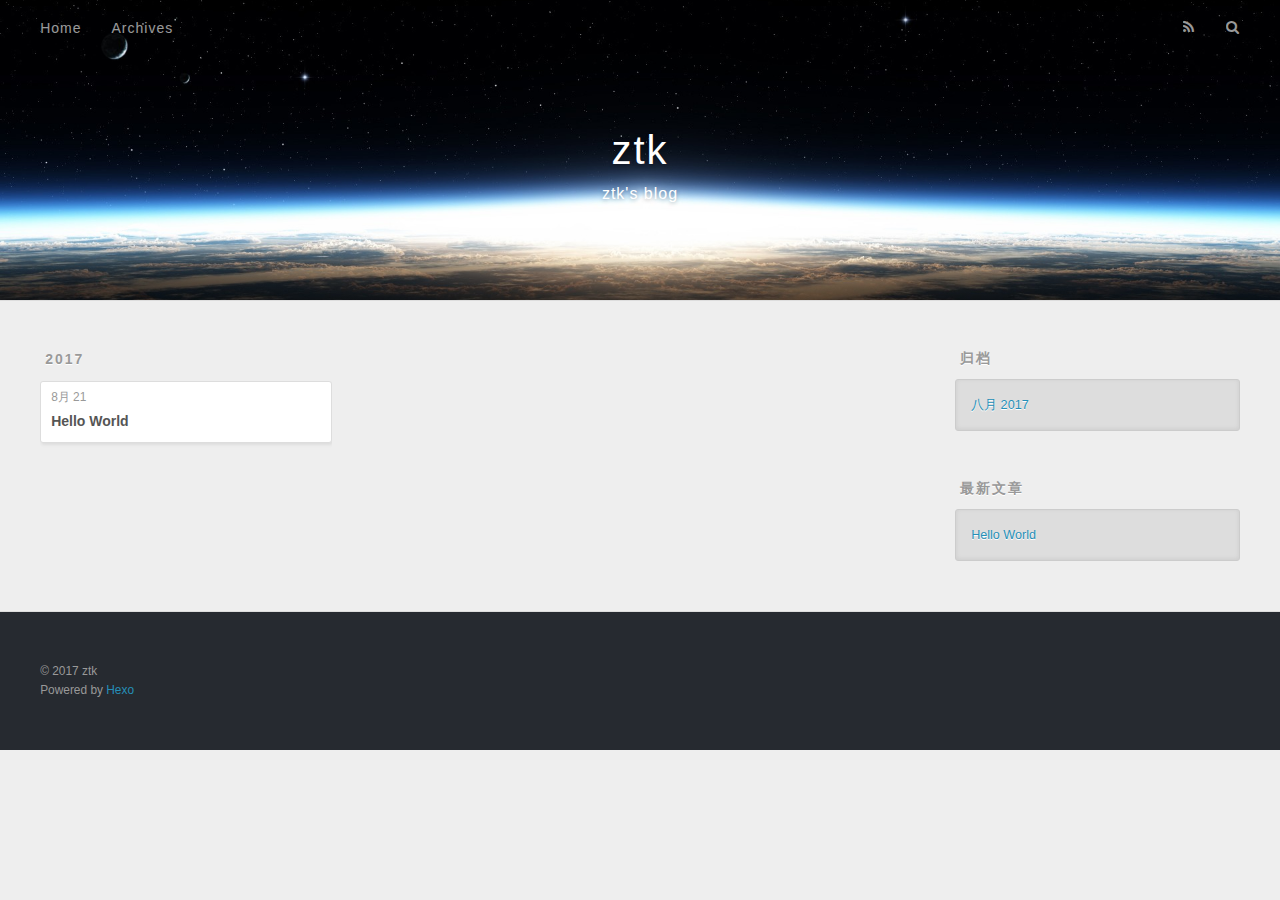
==== archives/index.html @ bea4af71 "Site updated: 2017-08-21 22:44:37" ====
<!DOCTYPE html>
<html>
<head>
  <meta charset="utf-8">
  
  <title>归档 | ztk</title>
  <meta name="viewport" content="width=device-width, initial-scale=1, maximum-scale=1">
  <meta name="description" content="I&apos;m a stupid">
<meta property="og:type" content="website">
<meta property="og:title" content="ztk">
<meta property="og:url" content="http://onlysyz.github.io/archives/index.html">
<meta property="og:site_name" content="ztk">
<meta property="og:description" content="I&apos;m a stupid">
<meta property="og:locale" content="zh-CN">
<meta name="twitter:card" content="summary">
<meta name="twitter:title" content="ztk">
<meta name="twitter:description" content="I&apos;m a stupid">
  
    <link rel="alternate" href="/atom.xml" title="ztk" type="application/atom+xml">
  
  
    <link rel="icon" href="/favicon.png">
  
  
    <link href="//fonts.googleapis.com/css?family=Source+Code+Pro" rel="stylesheet" type="text/css">
  
  <link rel="stylesheet" href="/css/style.css">
  

</head>

<body>
  <div id="container">
    <div id="wrap">
      <header id="header">
  <div id="banner"></div>
  <div id="header-outer" class="outer">
    <div id="header-title" class="inner">
      <h1 id="logo-wrap">
        <a href="/" id="logo">ztk</a>
      </h1>
      
        <h2 id="subtitle-wrap">
          <a href="/" id="subtitle">ztk&#39;s blog</a>
        </h2>
      
    </div>
    <div id="header-inner" class="inner">
      <nav id="main-nav">
        <a id="main-nav-toggle" class="nav-icon"></a>
        
          <a class="main-nav-link" href="/">Home</a>
        
          <a class="main-nav-link" href="/archives">Archives</a>
        
      </nav>
      <nav id="sub-nav">
        
          <a id="nav-rss-link" class="nav-icon" href="/atom.xml" title="RSS Feed"></a>
        
        <a id="nav-search-btn" class="nav-icon" title="搜索"></a>
      </nav>
      <div id="search-form-wrap">
        <form action="//google.com/search" method="get" accept-charset="UTF-8" class="search-form"><input type="search" name="q" class="search-form-input" placeholder="Search"><button type="submit" class="search-form-submit">&#xF002;</button><input type="hidden" name="sitesearch" value="http://onlysyz.github.io"></form>
      </div>
    </div>
  </div>
</header>
      <div class="outer">
        <section id="main">
  
  
    
    
      
      
      <section class="archives-wrap">
        <div class="archive-year-wrap">
          <a href="/archives/2017" class="archive-year">2017</a>
        </div>
        <div class="archives">
    
    <article class="archive-article archive-type-post">
  <div class="archive-article-inner">
    <header class="archive-article-header">
      <a href="/2017/08/21/hello-world/" class="archive-article-date">
  <time datetime="2017-08-20T16:46:57.000Z" itemprop="datePublished">8月 21</time>
</a>
      
  
    <h1 itemprop="name">
      <a class="archive-article-title" href="/2017/08/21/hello-world/">Hello World</a>
    </h1>
  

    </header>
  </div>
</article>
  
  
    </div></section>
  

</section>
        
          <aside id="sidebar">
  
    

  
    

  
    
  
    
  <div class="widget-wrap">
    <h3 class="widget-title">归档</h3>
    <div class="widget">
      <ul class="archive-list"><li class="archive-list-item"><a class="archive-list-link" href="/archives/2017/08/">八月 2017</a></li></ul>
    </div>
  </div>


  
    
  <div class="widget-wrap">
    <h3 class="widget-title">最新文章</h3>
    <div class="widget">
      <ul>
        
          <li>
            <a href="/2017/08/21/hello-world/">Hello World</a>
          </li>
        
      </ul>
    </div>
  </div>

  
</aside>
        
      </div>
      <footer id="footer">
  
  <div class="outer">
    <div id="footer-info" class="inner">
      &copy; 2017 ztk<br>
      Powered by <a href="http://hexo.io/" target="_blank">Hexo</a>
    </div>
  </div>
</footer>
    </div>
    <nav id="mobile-nav">
  
    <a href="/" class="mobile-nav-link">Home</a>
  
    <a href="/archives" class="mobile-nav-link">Archives</a>
  
</nav>
    

<script src="//ajax.googleapis.com/ajax/libs/jquery/2.0.3/jquery.min.js"></script>


  <link rel="stylesheet" href="/fancybox/jquery.fancybox.css">
  <script src="/fancybox/jquery.fancybox.pack.js"></script>


<script src="/js/script.js"></script>

  </div>
</body>
</html>
---- css/style.css ----
body {
  width: 100%;
}
body:before,
body:after {
  content: "";
  display: table;
}
body:after {
  clear: both;
}
html,
body,
div,
span,
applet,
object,
iframe,
h1,
h2,
h3,
h4,
h5,
h6,
p,
blockquote,
pre,
a,
abbr,
acronym,
address,
big,
cite,
code,
del,
dfn,
em,
img,
ins,
kbd,
q,
s,
samp,
small,
strike,
strong,
sub,
sup,
tt,
var,
dl,
dt,
dd,
ol,
ul,
li,
fieldset,
form,
label,
legend,
table,
caption,
tbody,
tfoot,
thead,
tr,
th,
td {
  margin: 0;
  padding: 0;
  border: 0;
  outline: 0;
  font-weight: inherit;
  font-style: inherit;
  font-family: inherit;
  font-size: 100%;
  vertical-align: baseline;
}
body {
  line-height: 1;
  color: #000;
  background: #fff;
}
ol,
ul {
  list-style: none;
}
table {
  border-collapse: separate;
  border-spacing: 0;
  vertical-align: middle;
}
caption,
th,
td {
  text-align: left;
  font-weight: normal;
  vertical-align: middle;
}
a img {
  border: none;
}
input,
button {
  margin: 0;
  padding: 0;
}
input::-moz-focus-inner,
button::-moz-focus-inner {
  border: 0;
  padding: 0;
}
@font-face {
  font-family: FontAwesome;
  font-style: normal;
  font-weight: normal;
  src: url("fonts/fontawesome-webfont.eot?v=#4.0.3");
  src: url("fonts/fontawesome-webfont.eot?#iefix&v=#4.0.3") format("embedded-opentype"), url("fonts/fontawesome-webfont.woff?v=#4.0.3") format("woff"), url("fonts/fontawesome-webfont.ttf?v=#4.0.3") format("truetype"), url("fonts/fontawesome-webfont.svg#fontawesomeregular?v=#4.0.3") format("svg");
}
html,
body,
#container {
  height: 100%;
}
body {
  background: #eee;
  font: 14px "Helvetica Neue", Helvetica, Arial, sans-serif;
  -webkit-text-size-adjust: 100%;
}
.outer {
  max-width: 1220px;
  margin: 0 auto;
  padding: 0 20px;
}
.outer:before,
.outer:after {
  content: "";
  display: table;
}
.outer:after {
  clear: both;
}
.inner {
  display: inline;
  float: left;
  width: 98.33333333333333%;
  margin: 0 0.833333333333333%;
}
.left,
.alignleft {
  float: left;
}
.right,
.alignright {
  float: right;
}
.clear {
  clear: both;
}
#container {
  position: relative;
}
.mobile-nav-on {
  overflow: hidden;
}
#wrap {
  height: 100%;
  width: 100%;
  position: absolute;
  top: 0;
  left: 0;
  -webkit-transition: 0.2s ease-out;
  -moz-transition: 0.2s ease-out;
  -ms-transition: 0.2s ease-out;
  transition: 0.2s ease-out;
  z-index: 1;
  background: #eee;
}
.mobile-nav-on #wrap {
  left: 280px;
}
@media screen and (min-width: 768px) {
  #main {
    display: inline;
    float: left;
    width: 73.33333333333333%;
    margin: 0 0.833333333333333%;
  }
}
.article-date,
.article-category-link,
.archive-year,
.widget-title {
  text-decoration: none;
  text-transform: uppercase;
  letter-spacing: 2px;
  color: #999;
  margin-bottom: 1em;
  margin-left: 5px;
  line-height: 1em;
  text-shadow: 0 1px #fff;
  font-weight: bold;
}
.article-inner,
.archive-article-inner {
  background: #fff;
  -webkit-box-shadow: 1px 2px 3px #ddd;
  box-shadow: 1px 2px 3px #ddd;
  border: 1px solid #ddd;
  border-radius: 3px;
}
.article-entry h1,
.widget h1 {
  font-size: 2em;
}
.article-entry h2,
.widget h2 {
  font-size: 1.5em;
}
.article-entry h3,
.widget h3 {
  font-size: 1.3em;
}
.article-entry h4,
.widget h4 {
  font-size: 1.2em;
}
.article-entry h5,
.widget h5 {
  font-size: 1em;
}
.article-entry h6,
.widget h6 {
  font-size: 1em;
  color: #999;
}
.article-entry hr,
.widget hr {
  border: 1px dashed #ddd;
}
.article-entry strong,
.widget strong {
  font-weight: bold;
}
.article-entry em,
.widget em,
.article-entry cite,
.widget cite {
  font-style: italic;
}
.article-entry sup,
.widget sup,
.article-entry sub,
.widget sub {
  font-size: 0.75em;
  line-height: 0;
  position: relative;
  vertical-align: baseline;
}
.article-entry sup,
.widget sup {
  top: -0.5em;
}
.article-entry sub,
.widget sub {
  bottom: -0.2em;
}
.article-entry small,
.widget small {
  font-size: 0.85em;
}
.article-entry acronym,
.widget acronym,
.article-entry abbr,
.widget abbr {
  border-bottom: 1px dotted;
}
.article-entry ul,
.widget ul,
.article-entry ol,
.widget ol,
.article-entry dl,
.widget dl {
  margin: 0 20px;
  line-height: 1.6em;
}
.article-entry ul ul,
.widget ul ul,
.article-entry ol ul,
.widget ol ul,
.article-entry ul ol,
.widget ul ol,
.article-entry ol ol,
.widget ol ol {
  margin-top: 0;
  margin-bottom: 0;
}
.article-entry ul,
.widget ul {
  list-style: disc;
}
.article-entry ol,
.widget ol {
  list-style: decimal;
}
.article-entry dt,
.widget dt {
  font-weight: bold;
}
#header {
  height: 300px;
  position: relative;
  border-bottom: 1px solid #ddd;
}
#header:before,
#header:after {
  content: "";
  position: absolute;
  left: 0;
  right: 0;
  height: 40px;
}
#header:before {
  top: 0;
  background: -webkit-linear-gradient(rgba(0,0,0,0.2), transparent);
  background: -moz-linear-gradient(rgba(0,0,0,0.2), transparent);
  background: -ms-linear-gradient(rgba(0,0,0,0.2), transparent);
  background: linear-gradient(rgba(0,0,0,0.2), transparent);
}
#header:after {
  bottom: 0;
  background: -webkit-linear-gradient(transparent, rgba(0,0,0,0.2));
  background: -moz-linear-gradient(transparent, rgba(0,0,0,0.2));
  background: -ms-linear-gradient(transparent, rgba(0,0,0,0.2));
  background: linear-gradient(transparent, rgba(0,0,0,0.2));
}
#header-outer {
  height: 100%;
  position: relative;
}
#header-inner {
  position: relative;
  overflow: hidden;
}
#banner {
  position: absolute;
  top: 0;
  left: 0;
  width: 100%;
  height: 100%;
  background: url("images/banner.jpg") center #000;
  -webkit-background-size: cover;
  -moz-background-size: cover;
  background-size: cover;
  z-index: -1;
}
#header-title {
  text-align: center;
  height: 40px;
  position: absolute;
  top: 50%;
  left: 0;
  margin-top: -20px;
}
#logo,
#subtitle {
  text-decoration: none;
  color: #fff;
  font-weight: 300;
  text-shadow: 0 1px 4px rgba(0,0,0,0.3);
}
#logo {
  font-size: 40px;
  line-height: 40px;
  letter-spacing: 2px;
}
#subtitle {
  font-size: 16px;
  line-height: 16px;
  letter-spacing: 1px;
}
#subtitle-wrap {
  margin-top: 16px;
}
#main-nav {
  float: left;
  margin-left: -15px;
}
.nav-icon,
.main-nav-link {
  float: left;
  color: #fff;
  opacity: 0.6;
  text-decoration: none;
  text-shadow: 0 1px rgba(0,0,0,0.2);
  -webkit-transition: opacity 0.2s;
  -moz-transition: opacity 0.2s;
  -ms-transition: opacity 0.2s;
  transition: opacity 0.2s;
  display: block;
  padding: 20px 15px;
}
.nav-icon:hover,
.main-nav-link:hover {
  opacity: 1;
}
.nav-icon {
  font-family: FontAwesome;
  text-align: center;
  font-size: 14px;
  width: 14px;
  height: 14px;
  padding: 20px 15px;
  position: relative;
  cursor: pointer;
}
.main-nav-link {
  font-weight: 300;
  letter-spacing: 1px;
}
@media screen and (max-width: 479px) {
  .main-nav-link {
    display: none;
  }
}
#main-nav-toggle {
  display: none;
}
#main-nav-toggle:before {
  content: "\f0c9";
}
@media screen and (max-width: 479px) {
  #main-nav-toggle {
    display: block;
  }
}
#sub-nav {
  float: right;
  margin-right: -15px;
}
#nav-rss-link:before {
  content: "\f09e";
}
#nav-search-btn:before {
  content: "\f002";
}
#search-form-wrap {
  position: absolute;
  top: 15px;
  width: 150px;
  height: 30px;
  right: -150px;
  opacity: 0;
  -webkit-transition: 0.2s ease-out;
  -moz-transition: 0.2s ease-out;
  -ms-transition: 0.2s ease-out;
  transition: 0.2s ease-out;
}
#search-form-wrap.on {
  opacity: 1;
  right: 0;
}
@media screen and (max-width: 479px) {
  #search-form-wrap {
    width: 100%;
    right: -100%;
  }
}
.search-form {
  position: absolute;
  top: 0;
  left: 0;
  right: 0;
  background: #fff;
  padding: 5px 15px;
  border-radius: 15px;
  -webkit-box-shadow: 0 0 10px rgba(0,0,0,0.3);
  box-shadow: 0 0 10px rgba(0,0,0,0.3);
}
.search-form-input {
  border: none;
  background: none;
  color: #555;
  width: 100%;
  font: 13px "Helvetica Neue", Helvetica, Arial, sans-serif;
  outline: none;
}
.search-form-input::-webkit-search-results-decoration,
.search-form-input::-webkit-search-cancel-button {
  -webkit-appearance: none;
}
.search-form-submit {
  position: absolute;
  top: 50%;
  right: 10px;
  margin-top: -7px;
  font: 13px FontAwesome;
  border: none;
  background: none;
  color: #bbb;
  cursor: pointer;
}
.search-form-submit:hover,
.search-form-submit:focus {
  color: #777;
}
.article {
  margin: 50px 0;
}
.article-inner {
  overflow: hidden;
}
.article-meta:before,
.article-meta:after {
  content: "";
  display: table;
}
.article-meta:after {
  clear: both;
}
.article-date {
  float: left;
}
.article-category {
  float: left;
  line-height: 1em;
  color: #ccc;
  text-shadow: 0 1px #fff;
  margin-left: 8px;
}
.article-category:before {
  content: "\2022";
}
.article-category-link {
  margin: 0 12px 1em;
}
.article-header {
  padding: 20px 20px 0;
}
.article-title {
  text-decoration: none;
  font-size: 2em;
  font-weight: bold;
  color: #555;
  line-height: 1.1em;
  -webkit-transition: color 0.2s;
  -moz-transition: color 0.2s;
  -ms-transition: color 0.2s;
  transition: color 0.2s;
}
a.article-title:hover {
  color: #258fb8;
}
.article-entry {
  color: #555;
  padding: 0 20px;
}
.article-entry:before,
.article-entry:after {
  content: "";
  display: table;
}
.article-entry:after {
  clear: both;
}
.article-entry p,
.article-entry table {
  line-height: 1.6em;
  margin: 1.6em 0;
}
.article-entry h1,
.article-entry h2,
.article-entry h3,
.article-entry h4,
.article-entry h5,
.article-entry h6 {
  font-weight: bold;
}
.article-entry h1,
.article-entry h2,
.article-entry h3,
.article-entry h4,
.article-entry h5,
.article-entry h6 {
  line-height: 1.1em;
  margin: 1.1em 0;
}
.article-entry a {
  color: #258fb8;
  text-decoration: none;
}
.article-entry a:hover {
  text-decoration: underline;
}
.article-entry ul,
.article-entry ol,
.article-entry dl {
  margin-top: 1.6em;
  margin-bottom: 1.6em;
}
.article-entry img,
.article-entry video {
  max-width: 100%;
  height: auto;
  display: block;
  margin: auto;
}
.article-entry iframe {
  border: none;
}
.article-entry table {
  width: 100%;
  border-collapse: collapse;
  border-spacing: 0;
}
.article-entry th {
  font-weight: bold;
  border-bottom: 3px solid #ddd;
  padding-bottom: 0.5em;
}
.article-entry td {
  border-bottom: 1px solid #ddd;
  padding: 10px 0;
}
.article-entry blockquote {
  font-family: Georgia, "Times New Roman", serif;
  font-size: 1.4em;
  margin: 1.6em 20px;
  text-align: center;
}
.article-entry blockquote footer {
  font-size: 14px;
  margin: 1.6em 0;
  font-family: "Helvetica Neue", Helvetica, Arial, sans-serif;
}
.article-entry blockquote footer cite:before {
  content: "—";
  padding: 0 0.5em;
}
.article-entry .pullquote {
  text-align: left;
  width: 45%;
  margin: 0;
}
.article-entry .pullquote.left {
  margin-left: 0.5em;
  margin-right: 1em;
}
.article-entry .pullquote.right {
  margin-right: 0.5em;
  margin-left: 1em;
}
.article-entry .caption {
  color: #999;
  display: block;
  font-size: 0.9em;
  margin-top: 0.5em;
  position: relative;
  text-align: center;
}
.article-entry .video-container {
  position: relative;
  padding-top: 56.25%;
  height: 0;
  overflow: hidden;
}
.article-entry .video-container iframe,
.article-entry .video-container object,
.article-entry .video-container embed {
  position: absolute;
  top: 0;
  left: 0;
  width: 100%;
  height: 100%;
  margin-top: 0;
}
.article-more-link a {
  display: inline-block;
  line-height: 1em;
  padding: 6px 15px;
  border-radius: 15px;
  background: #eee;
  color: #999;
  text-shadow: 0 1px #fff;
  text-decoration: none;
}
.article-more-link a:hover {
  background: #258fb8;
  color: #fff;
  text-decoration: none;
  text-shadow: 0 1px #1e7293;
}
.article-footer {
  font-size: 0.85em;
  line-height: 1.6em;
  border-top: 1px solid #ddd;
  padding-top: 1.6em;
  margin: 0 20px 20px;
}
.article-footer:before,
.article-footer:after {
  content: "";
  display: table;
}
.article-footer:after {
  clear: both;
}
.article-footer a {
  color: #999;
  text-decoration: none;
}
.article-footer a:hover {
  color: #555;
}
.article-tag-list-item {
  float: left;
  margin-right: 10px;
}
.article-tag-list-link:before {
  content: "#";
}
.article-comment-link {
  float: right;
}
.article-comment-link:before {
  content: "\f075";
  font-family: FontAwesome;
  padding-right: 8px;
}
.article-share-link {
  cursor: pointer;
  float: right;
  margin-left: 20px;
}
.article-share-link:before {
  content: "\f064";
  font-family: FontAwesome;
  padding-right: 6px;
}
#article-nav {
  position: relative;
}
#article-nav:before,
#article-nav:after {
  content: "";
  display: table;
}
#article-nav:after {
  clear: both;
}
@media screen and (min-width: 768px) {
  #article-nav {
    margin: 50px 0;
  }
  #article-nav:before {
    width: 8px;
    height: 8px;
    position: absolute;
    top: 50%;
    left: 50%;
    margin-top: -4px;
    margin-left: -4px;
    content: "";
    border-radius: 50%;
    background: #ddd;
    -webkit-box-shadow: 0 1px 2px #fff;
    box-shadow: 0 1px 2px #fff;
  }
}
.article-nav-link-wrap {
  text-decoration: none;
  text-shadow: 0 1px #fff;
  color: #999;
  -webkit-box-sizing: border-box;
  -moz-box-sizing: border-box;
  box-sizing: border-box;
  margin-top: 50px;
  text-align: center;
  display: block;
}
.article-nav-link-wrap:hover {
  color: #555;
}
@media screen and (min-width: 768px) {
  .article-nav-link-wrap {
    width: 50%;
    margin-top: 0;
  }
}
@media screen and (min-width: 768px) {
  #article-nav-newer {
    float: left;
    text-align: right;
    padding-right: 20px;
  }
}
@media screen and (min-width: 768px) {
  #article-nav-older {
    float: right;
    text-align: left;
    padding-left: 20px;
  }
}
.article-nav-caption {
  text-transform: uppercase;
  letter-spacing: 2px;
  color: #ddd;
  line-height: 1em;
  font-weight: bold;
}
#article-nav-newer .article-nav-caption {
  margin-right: -2px;
}
.article-nav-title {
  font-size: 0.85em;
  line-height: 1.6em;
  margin-top: 0.5em;
}
.article-share-box {
  position: absolute;
  display: none;
  background: #fff;
  -webkit-box-shadow: 1px 2px 10px rgba(0,0,0,0.2);
  box-shadow: 1px 2px 10px rgba(0,0,0,0.2);
  border-radius: 3px;
  margin-left: -145px;
  overflow: hidden;
  z-index: 1;
}
.article-share-box.on {
  display: block;
}
.article-share-input {
  width: 100%;
  background: none;
  -webkit-box-sizing: border-box;
  -moz-box-sizing: border-box;
  box-sizing: border-box;
  font: 14px "Helvetica Neue", Helvetica, Arial, sans-serif;
  padding: 0 15px;
  color: #555;
  outline: none;
  border: 1px solid #ddd;
  border-radius: 3px 3px 0 0;
  height: 36px;
  line-height: 36px;
}
.article-share-links {
  background: #eee;
}
.article-share-links:before,
.article-share-links:after {
  content: "";
  display: table;
}
.article-share-links:after {
  clear: both;
}
.article-share-twitter,
.article-share-facebook,
.article-share-pinterest,
.article-share-google {
  width: 50px;
  height: 36px;
  display: block;
  float: left;
  position: relative;
  color: #999;
  text-shadow: 0 1px #fff;
}
.article-share-twitter:before,
.article-share-facebook:before,
.article-share-pinterest:before,
.article-share-google:before {
  font-size: 20px;
  font-family: FontAwesome;
  width: 20px;
  height: 20px;
  position: absolute;
  top: 50%;
  left: 50%;
  margin-top: -10px;
  margin-left: -10px;
  text-align: center;
}
.article-share-twitter:hover,
.article-share-facebook:hover,
.article-share-pinterest:hover,
.article-share-google:hover {
  color: #fff;
}
.article-share-twitter:before {
  content: "\f099";
}
.article-share-twitter:hover {
  background: #00aced;
  text-shadow: 0 1px #008abe;
}
.article-share-facebook:before {
  content: "\f09a";
}
.article-share-facebook:hover {
  background: #3b5998;
  text-shadow: 0 1px #2f477a;
}
.article-share-pinterest:before {
  content: "\f0d2";
}
.article-share-pinterest:hover {
  background: #cb2027;
  text-shadow: 0 1px #a21a1f;
}
.article-share-google:before {
  content: "\f0d5";
}
.article-share-google:hover {
  background: #dd4b39;
  text-shadow: 0 1px #be3221;
}
.article-gallery {
  background: #000;
  position: relative;
}
.article-gallery-photos {
  position: relative;
  overflow: hidden;
}
.article-gallery-img {
  display: none;
  max-width: 100%;
}
.article-gallery-img:first-child {
  display: block;
}
.article-gallery-img.loaded {
  position: absolute;
  display: block;
}
.article-gallery-img img {
  display: block;
  max-width: 100%;
  margin: 0 auto;
}
#comments {
  background: #fff;
  -webkit-box-shadow: 1px 2px 3px #ddd;
  box-shadow: 1px 2px 3px #ddd;
  padding: 20px;
  border: 1px solid #ddd;
  border-radius: 3px;
  margin: 50px 0;
}
#comments a {
  color: #258fb8;
}
.archives-wrap {
  margin: 50px 0;
}
.archives:before,
.archives:after {
  content: "";
  display: table;
}
.archives:after {
  clear: both;
}
.archive-year-wrap {
  margin-bottom: 1em;
}
.archives {
  -webkit-column-gap: 10px;
  -moz-column-gap: 10px;
  column-gap: 10px;
}
@media screen and (min-width: 480px) and (max-width: 767px) {
  .archives {
    -webkit-column-count: 2;
    -moz-column-count: 2;
    column-count: 2;
  }
}
@media screen and (min-width: 768px) {
  .archives {
    -webkit-column-count: 3;
    -moz-column-count: 3;
    column-count: 3;
  }
}
.archive-article {
  -webkit-column-break-inside: avoid;
  page-break-inside: avoid;
  overflow: hidden;
  break-inside: avoid-column;
}
.archive-article-inner {
  padding: 10px;
  margin-bottom: 15px;
}
.archive-article-title {
  text-decoration: none;
  font-weight: bold;
  color: #555;
  -webkit-transition: color 0.2s;
  -moz-transition: color 0.2s;
  -ms-transition: color 0.2s;
  transition: color 0.2s;
  line-height: 1.6em;
}
.archive-article-title:hover {
  color: #258fb8;
}
.archive-article-footer {
  margin-top: 1em;
}
.archive-article-date {
  color: #999;
  text-decoration: none;
  font-size: 0.85em;
  line-height: 1em;
  margin-bottom: 0.5em;
  display: block;
}
#page-nav {
  margin: 50px auto;
  background: #fff;
  -webkit-box-shadow: 1px 2px 3px #ddd;
  box-shadow: 1px 2px 3px #ddd;
  border: 1px solid #ddd;
  border-radius: 3px;
  text-align: center;
  color: #999;
  overflow: hidden;
}
#page-nav:before,
#page-nav:after {
  content: "";
  display: table;
}
#page-nav:after {
  clear: both;
}
#page-nav a,
#page-nav span {
  padding: 10px 20px;
  line-height: 1;
  height: 2ex;
}
#page-nav a {
  color: #999;
  text-decoration: none;
}
#page-nav a:hover {
  background: #999;
  color: #fff;
}
#page-nav .prev {
  float: left;
}
#page-nav .next {
  float: right;
}
#page-nav .page-number {
  display: inline-block;
}
@media screen and (max-width: 479px) {
  #page-nav .page-number {
    display: none;
  }
}
#page-nav .current {
  color: #555;
  font-weight: bold;
}
#page-nav .space {
  color: #ddd;
}
#footer {
  background: #262a30;
  padding: 50px 0;
  border-top: 1px solid #ddd;
  color: #999;
}
#footer a {
  color: #258fb8;
  text-decoration: none;
}
#footer a:hover {
  text-decoration: underline;
}
#footer-info {
  line-height: 1.6em;
  font-size: 0.85em;
}
.article-entry pre,
.article-entry .highlight {
  background: #2d2d2d;
  margin: 0 -20px;
  padding: 15px 20px;
  border-style: solid;
  border-color: #ddd;
  border-width: 1px 0;
  overflow: auto;
  color: #ccc;
  line-height: 22.400000000000002px;
}
.article-entry .highlight .gutter pre,
.article-entry .gist .gist-file .gist-data .line-numbers {
  color: #666;
  font-size: 0.85em;
}
.article-entry pre,
.article-entry code {
  font-family: "Source Code Pro", Consolas, Monaco, Menlo, Consolas, monospace;
}
.article-entry code {
  background: #eee;
  text-shadow: 0 1px #fff;
  padding: 0 0.3em;
}
.article-entry pre code {
  background: none;
  text-shadow: none;
  padding: 0;
}
.article-entry .highlight pre {
  border: none;
  margin: 0;
  padding: 0;
}
.article-entry .highlight table {
  margin: 0;
  width: auto;
}
.article-entry .highlight td {
  border: none;
  padding: 0;
}
.article-entry .highlight figcaption {
  font-size: 0.85em;
  color: #999;
  line-height: 1em;
  margin-bottom: 1em;
}
.article-entry .highlight figcaption:before,
.article-entry .highlight figcaption:after {
  content: "";
  display: table;
}
.article-entry .highlight figcaption:after {
  clear: both;
}
.article-entry .highlight figcaption a {
  float: right;
}
.article-entry .highlight .gutter pre {
  text-align: right;
  padding-right: 20px;
}
.article-entry .highlight .line {
  height: 22.400000000000002px;
}
.article-entry .highlight .line.marked {
  background: #515151;
}
.article-entry .gist {
  margin: 0 -20px;
  border-style: solid;
  border-color: #ddd;
  border-width: 1px 0;
  background: #2d2d2d;
  padding: 15px 20px 15px 0;
}
.article-entry .gist .gist-file {
  border: none;
  font-family: "Source Code Pro", Consolas, Monaco, Menlo, Consolas, monospace;
  margin: 0;
}
.article-entry .gist .gist-file .gist-data {
  background: none;
  border: none;
}
.article-entry .gist .gist-file .gist-data .line-numbers {
  background: none;
  border: none;
  padding: 0 20px 0 0;
}
.article-entry .gist .gist-file .gist-data .line-data {
  padding: 0 !important;
}
.article-entry .gist .gist-file .highlight {
  margin: 0;
  padding: 0;
  border: none;
}
.article-entry .gist .gist-file .gist-meta {
  background: #2d2d2d;
  color: #999;
  font: 0.85em "Helvetica Neue", Helvetica, Arial, sans-serif;
  text-shadow: 0 0;
  padding: 0;
  margin-top: 1em;
  margin-left: 20px;
}
.article-entry .gist .gist-file .gist-meta a {
  color: #258fb8;
  font-weight: normal;
}
.article-entry .gist .gist-file .gist-meta a:hover {
  text-decoration: underline;
}
pre .comment,
pre .title {
  color: #999;
}
pre .variable,
pre .attribute,
pre .tag,
pre .regexp,
pre .ruby .constant,
pre .xml .tag .title,
pre .xml .pi,
pre .xml .doctype,
pre .html .doctype,
pre .css .id,
pre .css .class,
pre .css .pseudo {
  color: #f2777a;
}
pre .number,
pre .preprocessor,
pre .built_in,
pre .literal,
pre .params,
pre .constant {
  color: #f99157;
}
pre .class,
pre .ruby .class .title,
pre .css .rules .attribute {
  color: #9c9;
}
pre .string,
pre .value,
pre .inheritance,
pre .header,
pre .ruby .symbol,
pre .xml .cdata {
  color: #9c9;
}
pre .css .hexcolor {
  color: #6cc;
}
pre .function,
pre .python .decorator,
pre .python .title,
pre .ruby .function .title,
pre .ruby .title .keyword,
pre .perl .sub,
pre .javascript .title,
pre .coffeescript .title {
  color: #69c;
}
pre .keyword,
pre .javascript .function {
  color: #c9c;
}
@media screen and (max-width: 479px) {
  #mobile-nav {
    position: absolute;
    top: 0;
    left: 0;
    width: 280px;
    height: 100%;
    background: #191919;
    border-right: 1px solid #fff;
  }
}
@media screen and (max-width: 479px) {
  .mobile-nav-link {
    display: block;
    color: #999;
    text-decoration: none;
    padding: 15px 20px;
    font-weight: bold;
  }
  .mobile-nav-link:hover {
    color: #fff;
  }
}
@media screen and (min-width: 768px) {
  #sidebar {
    display: inline;
    float: left;
    width: 23.333333333333332%;
    margin: 0 0.833333333333333%;
  }
}
.widget-wrap {
  margin: 50px 0;
}
.widget {
  color: #777;
  text-shadow: 0 1px #fff;
  background: #ddd;
  -webkit-box-shadow: 0 -1px 4px #ccc inset;
  box-shadow: 0 -1px 4px #ccc inset;
  border: 1px solid #ccc;
  padding: 15px;
  border-radius: 3px;
}
.widget a {
  color: #258fb8;
  text-decoration: none;
}
.widget a:hover {
  text-decoration: underline;
}
.widget ul ul,
.widget ol ul,
.widget dl ul,
.widget ul ol,
.widget ol ol,
.widget dl ol,
.widget ul dl,
.widget ol dl,
.widget dl dl {
  margin-left: 15px;
  list-style: disc;
}
.widget {
  line-height: 1.6em;
  word-wrap: break-word;
  font-size: 0.9em;
}
.widget ul,
.widget ol {
  list-style: none;
  margin: 0;
}
.widget ul ul,
.widget ol ul,
.widget ul ol,
.widget ol ol {
  margin: 0 20px;
}
.widget ul ul,
.widget ol ul {
  list-style: disc;
}
.widget ul ol,
.widget ol ol {
  list-style: decimal;
}
.category-list-count,
.tag-list-count,
.archive-list-count {
  padding-left: 5px;
  color: #999;
  font-size: 0.85em;
}
.category-list-count:before,
.tag-list-count:before,
.archive-list-count:before {
  content: "(";
}
.category-list-count:after,
.tag-list-count:after,
.archive-list-count:after {
  content: ")";
}
.tagcloud a {
  margin-right: 5px;
  display: inline-block;
}
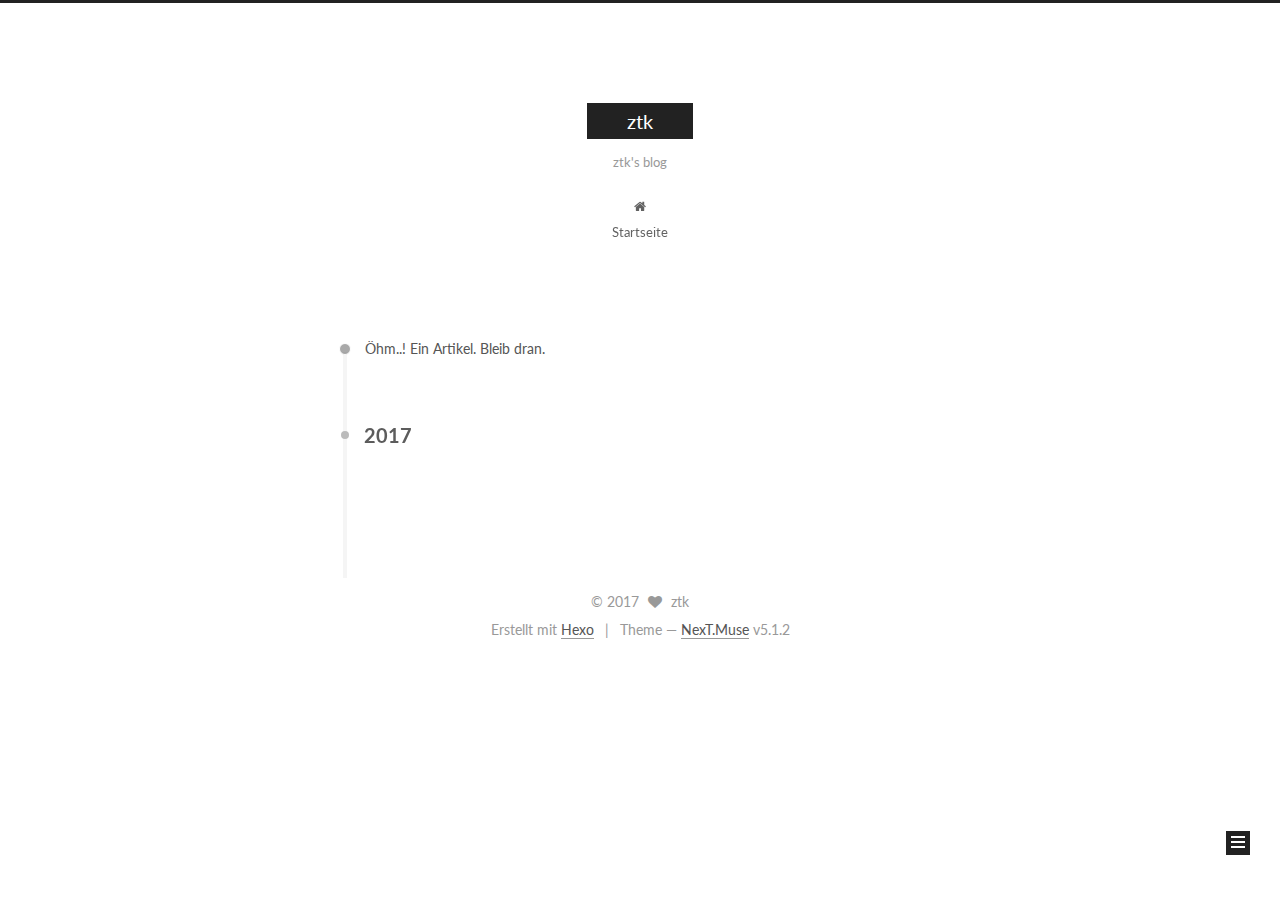
==== commit 9f3726da: "Site updated: 2017-08-21 23:30:05" ====
--- a/archives/index.html
+++ b/archives/index.html
@@ -1,11 +1,100 @@
 <!DOCTYPE html>
-<html>
+
+
+
+  
+
+
+<html class="theme-next muse use-motion" lang="zh-CN">
 <head>
-  <meta charset="utf-8">
-  
-  <title>归档 | ztk</title>
-  <meta name="viewport" content="width=device-width, initial-scale=1, maximum-scale=1">
-  <meta name="description" content="I&apos;m a stupid">
+  <meta charset="UTF-8"/>
+<meta http-equiv="X-UA-Compatible" content="IE=edge" />
+<meta name="viewport" content="width=device-width, initial-scale=1, maximum-scale=1"/>
+<meta name="theme-color" content="#222">
+
+
+
+
+
+
+
+
+
+<meta http-equiv="Cache-Control" content="no-transform" />
+<meta http-equiv="Cache-Control" content="no-siteapp" />
+
+
+
+
+
+
+
+
+
+
+
+
+
+
+
+  
+  
+  <link href="/lib/fancybox/source/jquery.fancybox.css?v=2.1.5" rel="stylesheet" type="text/css" />
+
+
+
+
+  
+  
+  
+  
+
+  
+    
+    
+  
+
+  
+
+  
+
+  
+
+  
+
+  
+    
+    
+    <link href="//fonts.googleapis.com/css?family=Lato:300,300italic,400,400italic,700,700italic&subset=latin,latin-ext" rel="stylesheet" type="text/css">
+  
+
+
+
+
+
+
+<link href="/lib/font-awesome/css/font-awesome.min.css?v=4.6.2" rel="stylesheet" type="text/css" />
+
+<link href="/css/main.css?v=5.1.2" rel="stylesheet" type="text/css" />
+
+
+  <meta name="keywords" content="Hexo, NexT" />
+
+
+
+
+
+
+
+
+  <link rel="shortcut icon" type="image/x-icon" href="/favicon.ico?v=5.1.2" />
+
+
+
+
+
+
+<meta name="description" content="I&apos;m a stupid">
 <meta property="og:type" content="website">
 <meta property="og:title" content="ztk">
 <meta property="og:url" content="http://onlysyz.github.io/archives/index.html">
@@ -15,160 +104,440 @@
 <meta name="twitter:card" content="summary">
 <meta name="twitter:title" content="ztk">
 <meta name="twitter:description" content="I&apos;m a stupid">
-  
-    <link rel="alternate" href="/atom.xml" title="ztk" type="application/atom+xml">
-  
-  
-    <link rel="icon" href="/favicon.png">
-  
-  
-    <link href="//fonts.googleapis.com/css?family=Source+Code+Pro" rel="stylesheet" type="text/css">
-  
-  <link rel="stylesheet" href="/css/style.css">
-  
+
+
+
+<script type="text/javascript" id="hexo.configurations">
+  var NexT = window.NexT || {};
+  var CONFIG = {
+    root: '/',
+    scheme: 'Muse',
+    version: '5.1.2',
+    sidebar: {"position":"left","display":"post","offset":12,"offset_float":12,"b2t":false,"scrollpercent":false,"onmobile":false},
+    fancybox: true,
+    tabs: true,
+    motion: true,
+    duoshuo: {
+      userId: '0',
+      author: 'Author'
+    },
+    algolia: {
+      applicationID: '',
+      apiKey: '',
+      indexName: '',
+      hits: {"per_page":10},
+      labels: {"input_placeholder":"Search for Posts","hits_empty":"We didn't find any results for the search: ${query}","hits_stats":"${hits} results found in ${time} ms"}
+    }
+  };
+</script>
+
+
+
+  <link rel="canonical" href="http://onlysyz.github.io/archives/"/>
+
+
+
+
+
+  <title>Archiv | ztk</title>
+  
+
+
+
+
+
+
+
 
 </head>
 
-<body>
-  <div id="container">
-    <div id="wrap">
-      <header id="header">
-  <div id="banner"></div>
-  <div id="header-outer" class="outer">
-    <div id="header-title" class="inner">
-      <h1 id="logo-wrap">
-        <a href="/" id="logo">ztk</a>
-      </h1>
-      
-        <h2 id="subtitle-wrap">
-          <a href="/" id="subtitle">ztk&#39;s blog</a>
-        </h2>
-      
+<body itemscope itemtype="http://schema.org/WebPage" lang="zh-CN">
+
+  
+  
+    
+  
+
+  <div class="container sidebar-position-left  page-archive  ">
+    <div class="headband"></div>
+
+    <header id="header" class="header" itemscope itemtype="http://schema.org/WPHeader">
+      <div class="header-inner"><div class="site-brand-wrapper">
+  <div class="site-meta ">
+    
+
+    <div class="custom-logo-site-title">
+      <a href="/"  class="brand" rel="start">
+        <span class="logo-line-before"><i></i></span>
+        <span class="site-title">ztk</span>
+        <span class="logo-line-after"><i></i></span>
+      </a>
     </div>
-    <div id="header-inner" class="inner">
-      <nav id="main-nav">
-        <a id="main-nav-toggle" class="nav-icon"></a>
-        
-          <a class="main-nav-link" href="/">Home</a>
-        
-          <a class="main-nav-link" href="/archives">Archives</a>
-        
-      </nav>
-      <nav id="sub-nav">
-        
-          <a id="nav-rss-link" class="nav-icon" href="/atom.xml" title="RSS Feed"></a>
-        
-        <a id="nav-search-btn" class="nav-icon" title="搜索"></a>
-      </nav>
-      <div id="search-form-wrap">
-        <form action="//google.com/search" method="get" accept-charset="UTF-8" class="search-form"><input type="search" name="q" class="search-form-input" placeholder="Search"><button type="submit" class="search-form-submit">&#xF002;</button><input type="hidden" name="sitesearch" value="http://onlysyz.github.io"></form>
+      
+        <p class="site-subtitle">ztk's blog</p>
+      
+  </div>
+
+  <div class="site-nav-toggle">
+    <button>
+      <span class="btn-bar"></span>
+      <span class="btn-bar"></span>
+      <span class="btn-bar"></span>
+    </button>
+  </div>
+</div>
+
+<nav class="site-nav">
+  
+
+  
+    <ul id="menu" class="menu">
+      
+        
+        <li class="menu-item menu-item-home">
+          <a href="/" rel="section">
+            
+              <i class="menu-item-icon fa fa-fw fa-home"></i> <br />
+            
+            Startseite
+          </a>
+        </li>
+      
+
+      
+    </ul>
+  
+
+  
+</nav>
+
+
+
+ </div>
+    </header>
+
+    <main id="main" class="main">
+      <div class="main-inner">
+        <div class="content-wrap">
+          <div id="content" class="content">
+            
+
+  
+  
+  
+  <div class="post-block archive">
+    <div id="posts" class="posts-collapse">
+      <span class="archive-move-on"></span>
+
+      <span class="archive-page-counter">
+        
+        
+        
+          
+        
+        Öhm..! Ein Artikel. Bleib dran.
+      </span>
+
+      
+
+        
+        
+        
+
+        
+          
+          <div class="collection-title">
+            <h2 class="archive-year motion-element" id="archive-year-2017">2017</h2>
+          </div>
+        
+        
+
+        
+
+  <article class="post post-type-normal" itemscope itemtype="http://schema.org/Article">
+    <header class="post-header">
+
+      <h2 class="post-title">
+        
+            <a class="post-title-link" href="/2017/08/21/hello-world/" itemprop="url">
+              
+                <span itemprop="name">Hello World</span>
+              
+            </a>
+        
+      </h2>
+
+      <div class="post-meta">
+        <time class="post-time" itemprop="dateCreated"
+              datetime="2017-08-21T00:46:57+08:00"
+              content="2017-08-21" >
+          08-21
+        </time>
       </div>
+
+    </header>
+  </article>
+
+
+
+      
+
     </div>
   </div>
-</header>
-      <div class="outer">
-        <section id="main">
-  
-  
-    
-    
-      
-      
-      <section class="archives-wrap">
-        <div class="archive-year-wrap">
-          <a href="/archives/2017" class="archive-year">2017</a>
+  
+  
+  
+
+  
+
+
+
+          </div>
+          
+
+
+          
+
         </div>
-        <div class="archives">
-    
-    <article class="archive-article archive-type-post">
-  <div class="archive-article-inner">
-    <header class="archive-article-header">
-      <a href="/2017/08/21/hello-world/" class="archive-article-date">
-  <time datetime="2017-08-20T16:46:57.000Z" itemprop="datePublished">8月 21</time>
-</a>
-      
-  
-    <h1 itemprop="name">
-      <a class="archive-article-title" href="/2017/08/21/hello-world/">Hello World</a>
-    </h1>
-  
-
-    </header>
-  </div>
-</article>
-  
-  
-    </div></section>
-  
-
-</section>
-        
-          <aside id="sidebar">
-  
-    
-
-  
-    
-
-  
-    
-  
-    
-  <div class="widget-wrap">
-    <h3 class="widget-title">归档</h3>
-    <div class="widget">
-      <ul class="archive-list"><li class="archive-list-item"><a class="archive-list-link" href="/archives/2017/08/">八月 2017</a></li></ul>
+        
+          
+  
+  <div class="sidebar-toggle">
+    <div class="sidebar-toggle-line-wrap">
+      <span class="sidebar-toggle-line sidebar-toggle-line-first"></span>
+      <span class="sidebar-toggle-line sidebar-toggle-line-middle"></span>
+      <span class="sidebar-toggle-line sidebar-toggle-line-last"></span>
     </div>
   </div>
 
-
-  
-    
-  <div class="widget-wrap">
-    <h3 class="widget-title">最新文章</h3>
-    <div class="widget">
-      <ul>
-        
-          <li>
-            <a href="/2017/08/21/hello-world/">Hello World</a>
-          </li>
-        
-      </ul>
+  <aside id="sidebar" class="sidebar">
+    
+    <div class="sidebar-inner">
+
+      
+
+      
+
+      <section class="site-overview sidebar-panel sidebar-panel-active">
+        <div class="site-author motion-element" itemprop="author" itemscope itemtype="http://schema.org/Person">
+          <img class="site-author-image" itemprop="image"
+               src="/images/avatar.gif"
+               alt="ztk" />
+          <p class="site-author-name" itemprop="name">ztk</p>
+           
+              <p class="site-description motion-element" itemprop="description">I'm a stupid</p>
+          
+        </div>
+        <nav class="site-state motion-element">
+
+          
+            <div class="site-state-item site-state-posts">
+              <a href="/">
+                <span class="site-state-item-count">1</span>
+                <span class="site-state-item-name">Artikel</span>
+              </a>
+            </div>
+          
+
+          
+
+          
+
+        </nav>
+
+        
+
+        <div class="links-of-author motion-element">
+          
+        </div>
+
+        
+        
+
+        
+        
+
+        
+
+
+      </section>
+
+      
+
+      
+
     </div>
+  </aside>
+
+
+        
+      </div>
+    </main>
+
+    <footer id="footer" class="footer">
+      <div class="footer-inner">
+        <div class="copyright" >
+  
+  &copy; 
+  <span itemprop="copyrightYear">2017</span>
+  <span class="with-love">
+    <i class="fa fa-heart"></i>
+  </span>
+  <span class="author" itemprop="copyrightHolder">ztk</span>
+
+  
+</div>
+
+
+  <div class="powered-by">Erstellt mit  <a class="theme-link" href="https://hexo.io">Hexo</a></div>
+
+  <span class="post-meta-divider">|</span>
+
+  <div class="theme-info">Theme &mdash; <a class="theme-link" href="https://github.com/iissnan/hexo-theme-next">NexT.Muse</a> v5.1.2</div>
+
+
+        
+
+
+
+
+
+
+
+        
+      </div>
+    </footer>
+
+    
+      <div class="back-to-top">
+        <i class="fa fa-arrow-up"></i>
+        
+      </div>
+    
+
   </div>
 
   
-</aside>
-        
-      </div>
-      <footer id="footer">
-  
-  <div class="outer">
-    <div id="footer-info" class="inner">
-      &copy; 2017 ztk<br>
-      Powered by <a href="http://hexo.io/" target="_blank">Hexo</a>
-    </div>
-  </div>
-</footer>
-    </div>
-    <nav id="mobile-nav">
-  
-    <a href="/" class="mobile-nav-link">Home</a>
-  
-    <a href="/archives" class="mobile-nav-link">Archives</a>
-  
-</nav>
-    
-
-<script src="//ajax.googleapis.com/ajax/libs/jquery/2.0.3/jquery.min.js"></script>
-
-
-  <link rel="stylesheet" href="/fancybox/jquery.fancybox.css">
-  <script src="/fancybox/jquery.fancybox.pack.js"></script>
-
-
-<script src="/js/script.js"></script>
-
-  </div>
+
+<script type="text/javascript">
+  if (Object.prototype.toString.call(window.Promise) !== '[object Function]') {
+    window.Promise = null;
+  }
+</script>
+
+
+
+
+
+
+
+
+
+  
+
+
+
+
+
+
+
+
+
+
+
+
+  
+  <script type="text/javascript" src="/lib/jquery/index.js?v=2.1.3"></script>
+
+  
+  <script type="text/javascript" src="/lib/fastclick/lib/fastclick.min.js?v=1.0.6"></script>
+
+  
+  <script type="text/javascript" src="/lib/jquery_lazyload/jquery.lazyload.js?v=1.9.7"></script>
+
+  
+  <script type="text/javascript" src="/lib/velocity/velocity.min.js?v=1.2.1"></script>
+
+  
+  <script type="text/javascript" src="/lib/velocity/velocity.ui.min.js?v=1.2.1"></script>
+
+  
+  <script type="text/javascript" src="/lib/fancybox/source/jquery.fancybox.pack.js?v=2.1.5"></script>
+
+
+  
+
+
+  <script type="text/javascript" src="/js/src/utils.js?v=5.1.2"></script>
+
+  <script type="text/javascript" src="/js/src/motion.js?v=5.1.2"></script>
+
+
+
+  
+  
+
+  
+  
+    <script type="text/javascript" id="motion.page.archive">
+      $('.archive-year').velocity('transition.slideLeftIn');
+    </script>
+  
+
+
+  
+
+
+  <script type="text/javascript" src="/js/src/bootstrap.js?v=5.1.2"></script>
+
+
+
+  
+
+
+  
+
+
+
+
+	
+
+
+
+
+
+  
+
+
+
+
+
+  
+
+
+
+
+
+
+
+
+  
+
+
+
+
+
+  
+
+  
+
+  
+
+  
+
+  
+
+  
+
 </body>
-</html>+</html>
--- a/css/main.css
+++ b/css/main.css
@@ -0,0 +1,2650 @@
+/* normalize.css v3.0.2 | MIT License | git.io/normalize */
+html {
+  font-family: sans-serif; /* 1 */
+  -ms-text-size-adjust: 100%; /* 2 */
+  -webkit-text-size-adjust: 100%; /* 2 */
+}
+body {
+  margin: 0;
+}
+article,
+aside,
+details,
+figcaption,
+figure,
+footer,
+header,
+hgroup,
+main,
+menu,
+nav,
+section,
+summary {
+  display: block;
+}
+audio,
+canvas,
+progress,
+video {
+  display: inline-block; /* 1 */
+  vertical-align: baseline; /* 2 */
+}
+audio:not([controls]) {
+  display: none;
+  height: 0;
+}
+[hidden],
+template {
+  display: none;
+}
+a {
+  background-color: transparent;
+}
+a:active,
+a:hover {
+  outline: 0;
+}
+abbr[title] {
+  border-bottom: 1px dotted;
+}
+b,
+strong {
+  font-weight: bold;
+}
+dfn {
+  font-style: italic;
+}
+h1 {
+  font-size: 2em;
+  margin: 0.67em 0;
+}
+mark {
+  background: #ff0;
+  color: #000;
+}
+small {
+  font-size: 80%;
+}
+sub,
+sup {
+  font-size: 75%;
+  line-height: 0;
+  position: relative;
+  vertical-align: baseline;
+}
+sup {
+  top: -0.5em;
+}
+sub {
+  bottom: -0.25em;
+}
+img {
+  border: 0;
+}
+svg:not(:root) {
+  overflow: hidden;
+}
+figure {
+  margin: 1em 40px;
+}
+hr {
+  -moz-box-sizing: content-box;
+  box-sizing: content-box;
+  height: 0;
+}
+pre {
+  overflow: auto;
+}
+code,
+kbd,
+pre,
+samp {
+  font-family: monospace, monospace;
+  font-size: 1em;
+}
+button,
+input,
+optgroup,
+select,
+textarea {
+  color: inherit; /* 1 */
+  font: inherit; /* 2 */
+  margin: 0; /* 3 */
+}
+button {
+  overflow: visible;
+}
+button,
+select {
+  text-transform: none;
+}
+button,
+html input[type="button"],
+input[type="reset"],
+input[type="submit"] {
+  -webkit-appearance: button; /* 2 */
+  cursor: pointer; /* 3 */
+}
+button[disabled],
+html input[disabled] {
+  cursor: default;
+}
+button::-moz-focus-inner,
+input::-moz-focus-inner {
+  border: 0;
+  padding: 0;
+}
+input {
+  line-height: normal;
+}
+input[type="checkbox"],
+input[type="radio"] {
+  box-sizing: border-box; /* 1 */
+  padding: 0; /* 2 */
+}
+input[type="number"]::-webkit-inner-spin-button,
+input[type="number"]::-webkit-outer-spin-button {
+  height: auto;
+}
+input[type="search"] {
+  -webkit-appearance: textfield; /* 1 */
+  -moz-box-sizing: content-box;
+  -webkit-box-sizing: content-box; /* 2 */
+  box-sizing: content-box;
+}
+input[type="search"]::-webkit-search-cancel-button,
+input[type="search"]::-webkit-search-decoration {
+  -webkit-appearance: none;
+}
+fieldset {
+  border: 1px solid #c0c0c0;
+  margin: 0 2px;
+  padding: 0.35em 0.625em 0.75em;
+}
+legend {
+  border: 0; /* 1 */
+  padding: 0; /* 2 */
+}
+textarea {
+  overflow: auto;
+}
+optgroup {
+  font-weight: bold;
+}
+table {
+  border-collapse: collapse;
+  border-spacing: 0;
+}
+td,
+th {
+  padding: 0;
+}
+::selection {
+  background: #262a30;
+  color: #fff;
+}
+body {
+  position: relative;
+  font-family: 'Lato', "PingFang SC", "Microsoft YaHei", sans-serif;
+  font-size: 14px;
+  line-height: 2;
+  color: #555;
+  background: #fff;
+}
+@media (max-width: 767px) {
+  body {
+    padding-right: 0 !important;
+  }
+}
+@media (min-width: 768px) and (max-width: 991px) {
+  body {
+    padding-right: 0 !important;
+  }
+}
+@media (min-width: 1600px) {
+  body {
+    font-size: 16px;
+  }
+}
+h1,
+h2,
+h3,
+h4,
+h5,
+h6 {
+  margin: 0;
+  padding: 0;
+  font-weight: bold;
+  line-height: 1.5;
+  font-family: 'Lato', "PingFang SC", "Microsoft YaHei", sans-serif;
+}
+h2,
+h3,
+h4,
+h5,
+h6 {
+  margin: 20px 0 15px;
+}
+h1 {
+  font-size: 22px;
+}
+@media (max-width: 767px) {
+  h1 {
+    font-size: 18px;
+  }
+}
+h2 {
+  font-size: 20px;
+}
+@media (max-width: 767px) {
+  h2 {
+    font-size: 16px;
+  }
+}
+h3 {
+  font-size: 18px;
+}
+@media (max-width: 767px) {
+  h3 {
+    font-size: 14px;
+  }
+}
+h4 {
+  font-size: 16px;
+}
+@media (max-width: 767px) {
+  h4 {
+    font-size: 12px;
+  }
+}
+h5 {
+  font-size: 14px;
+}
+@media (max-width: 767px) {
+  h5 {
+    font-size: 10px;
+  }
+}
+h6 {
+  font-size: 12px;
+}
+@media (max-width: 767px) {
+  h6 {
+    font-size: 8px;
+  }
+}
+p {
+  margin: 0 0 20px 0;
+}
+a {
+  color: #555;
+  text-decoration: none;
+  border-bottom: 1px solid #999;
+  word-wrap: break-word;
+}
+a:hover {
+  color: #222;
+  border-bottom-color: #222;
+}
+blockquote {
+  margin: 0;
+  padding: 0;
+}
+img {
+  display: block;
+  margin: auto;
+  max-width: 100%;
+  height: auto;
+}
+hr {
+  margin: 40px 0;
+  height: 3px;
+  border: none;
+  background-color: #ddd;
+  background-image: repeating-linear-gradient(-45deg, #fff, #fff 4px, transparent 4px, transparent 8px);
+}
+blockquote {
+  padding: 0 15px;
+  color: #666;
+  border-left: 4px solid #ddd;
+}
+blockquote cite::before {
+  content: "-";
+  padding: 0 5px;
+}
+dt {
+  font-weight: 700;
+}
+dd {
+  margin: 0;
+  padding: 0;
+}
+kbd {
+  border: 1px solid #ccc;
+  border-radius: 0.2em;
+  box-shadow: 0.1em 0.1em 0.2em rgba(0,0,0,0.1);
+  background-color: #f9f9f9;
+  font-family: inherit;
+  background-image: -webkit-linear-gradient(top, #eee, #fff, #eee);
+  padding: 0.1em 0.3em;
+  white-space: nowrap;
+}
+.text-left {
+  text-align: left;
+}
+.text-center {
+  text-align: center;
+}
+.text-right {
+  text-align: right;
+}
+.text-justify {
+  text-align: justify;
+}
+.text-nowrap {
+  white-space: nowrap;
+}
+.text-lowercase {
+  text-transform: lowercase;
+}
+.text-uppercase {
+  text-transform: uppercase;
+}
+.text-capitalize {
+  text-transform: capitalize;
+}
+.center-block {
+  display: block;
+  margin-left: auto;
+  margin-right: auto;
+}
+.clearfix:before,
+.clearfix:after {
+  content: " ";
+  display: table;
+}
+.clearfix:after {
+  clear: both;
+}
+.pullquote {
+  width: 45%;
+}
+.pullquote.left {
+  float: left;
+  margin-left: 5px;
+  margin-right: 10px;
+}
+.pullquote.right {
+  float: right;
+  margin-left: 10px;
+  margin-right: 5px;
+}
+.affix.affix.affix {
+  position: fixed;
+}
+.translation {
+  margin-top: -20px;
+  font-size: 14px;
+  color: #999;
+}
+.scrollbar-measure {
+  width: 100px;
+  height: 100px;
+  overflow: scroll;
+  position: absolute;
+  top: -9999px;
+}
+.use-motion .motion-element {
+  opacity: 0;
+}
+table {
+  margin: 20px 0;
+  width: 100%;
+  border-collapse: collapse;
+  border-spacing: 0;
+  border: 1px solid #ddd;
+  font-size: 14px;
+  table-layout: fixed;
+  word-wrap: break-all;
+}
+table>tbody>tr:nth-of-type(odd) {
+  background-color: #f9f9f9;
+}
+table>tbody>tr:hover {
+  background-color: #f5f5f5;
+}
+caption,
+th,
+td {
+  padding: 8px;
+  text-align: left;
+  vertical-align: middle;
+  font-weight: normal;
+}
+th,
+td {
+  border-bottom: 3px solid #ddd;
+  border-right: 1px solid #eee;
+}
+th {
+  padding-bottom: 10px;
+  font-weight: 700;
+}
+td {
+  border-bottom-width: 1px;
+}
+html,
+body {
+  height: 100%;
+}
+.container {
+  position: relative;
+  min-height: 100%;
+}
+.header-inner {
+  margin: 0 auto;
+  padding: 100px 0 70px;
+  width: 700px;
+}
+@media (min-width: 1600px) {
+  .container .header-inner {
+    width: 900px;
+  }
+}
+.main-inner {
+  margin: 0 auto;
+  width: 700px;
+}
+@media (min-width: 1600px) {
+  .container .main-inner {
+    width: 900px;
+  }
+}
+.footer {
+  width: 100%;
+  min-height: 50px;
+}
+.footer-inner {
+  box-sizing: border-box;
+  margin: 20px auto;
+  width: 700px;
+}
+@media (min-width: 1600px) {
+  .container .footer-inner {
+    width: 900px;
+  }
+}
+pre,
+.highlight {
+  overflow: auto;
+  margin: 20px 0;
+  padding: 0;
+  font-size: 13px;
+  color: #4d4d4c;
+  background: #f7f7f7;
+  line-height: 1.6;
+}
+pre,
+code {
+  font-family: consolas, Menlo, "PingFang SC", "Microsoft YaHei", monospace;
+}
+code {
+  padding: 2px 4px;
+  word-wrap: break-word;
+  color: #555;
+  background: #eee;
+  border-radius: 3px;
+  font-size: 13px;
+}
+pre code {
+  padding: 0;
+  color: #4d4d4c;
+  background: none;
+  text-shadow: none;
+}
+.highlight {
+  border-radius: 1px;
+}
+.highlight pre {
+  border: none;
+  margin: 0;
+  padding: 10px 0;
+}
+.highlight table {
+  margin: 0;
+  width: auto;
+  border: none;
+}
+.highlight td {
+  border: none;
+  padding: 0;
+}
+.highlight figcaption {
+  font-size: 1em;
+  color: #4d4d4c;
+  line-height: 1em;
+  margin-bottom: 1em;
+}
+.highlight figcaption:before,
+.highlight figcaption:after {
+  content: " ";
+  display: table;
+}
+.highlight figcaption:after {
+  clear: both;
+}
+.highlight figcaption a {
+  float: right;
+  color: #4d4d4c;
+}
+.highlight figcaption a:hover {
+  border-bottom-color: #4d4d4c;
+}
+.highlight .gutter pre {
+  padding-left: 10px;
+  padding-right: 10px;
+  color: #869194;
+  text-align: right;
+  background-color: #eff2f3;
+}
+.highlight .code pre {
+  width: 100%;
+  padding-left: 10px;
+  padding-right: 10px;
+  background-color: #f7f7f7;
+}
+.highlight .line {
+  height: 20px;
+}
+.gutter {
+  -webkit-user-select: none;
+  -moz-user-select: none;
+  -ms-user-select: none;
+  user-select: none;
+}
+.gist table {
+  width: auto;
+}
+.gist table td {
+  border: none;
+}
+pre .deletion {
+  background: #fdd;
+}
+pre .addition {
+  background: #dfd;
+}
+pre .meta {
+  color: #8959a8;
+}
+pre .comment {
+  color: #8e908c;
+}
+pre .variable,
+pre .attribute,
+pre .tag,
+pre .regexp,
+pre .ruby .constant,
+pre .xml .tag .title,
+pre .xml .pi,
+pre .xml .doctype,
+pre .html .doctype,
+pre .css .id,
+pre .css .class,
+pre .css .pseudo {
+  color: #c82829;
+}
+pre .number,
+pre .preprocessor,
+pre .built_in,
+pre .literal,
+pre .params,
+pre .constant,
+pre .command {
+  color: #f5871f;
+}
+pre .ruby .class .title,
+pre .css .rules .attribute,
+pre .string,
+pre .value,
+pre .inheritance,
+pre .header,
+pre .ruby .symbol,
+pre .xml .cdata,
+pre .special,
+pre .number,
+pre .formula {
+  color: #718c00;
+}
+pre .title,
+pre .css .hexcolor {
+  color: #3e999f;
+}
+pre .function,
+pre .python .decorator,
+pre .python .title,
+pre .ruby .function .title,
+pre .ruby .title .keyword,
+pre .perl .sub,
+pre .javascript .title,
+pre .coffeescript .title {
+  color: #4271ae;
+}
+pre .keyword,
+pre .javascript .function {
+  color: #8959a8;
+}
+.full-image.full-image.full-image {
+  border: none;
+  max-width: 100%;
+  width: auto;
+  margin: 20px auto;
+}
+@media (min-width: 992px) {
+  .full-image.full-image.full-image {
+    max-width: none;
+    width: 110%;
+    margin: 25px -5%;
+  }
+}
+.blockquote-center,
+.page-home .post-type-quote blockquote,
+.page-post-detail .post-type-quote blockquote {
+  position: relative;
+  margin: 40px 0;
+  padding: 0;
+  border-left: none;
+  text-align: center;
+}
+.blockquote-center::before,
+.page-home .post-type-quote blockquote::before,
+.page-post-detail .post-type-quote blockquote::before,
+.blockquote-center::after,
+.page-home .post-type-quote blockquote::after,
+.page-post-detail .post-type-quote blockquote::after {
+  position: absolute;
+  content: ' ';
+  display: block;
+  width: 100%;
+  height: 24px;
+  opacity: 0.2;
+  background-repeat: no-repeat;
+  background-position: 0 -6px;
+  background-size: 22px 22px;
+}
+.blockquote-center::before,
+.page-home .post-type-quote blockquote::before,
+.page-post-detail .post-type-quote blockquote::before {
+  top: -20px;
+  background-image: url("../images/quote-l.svg");
+  border-top: 1px solid #ccc;
+}
+.blockquote-center::after,
+.page-home .post-type-quote blockquote::after,
+.page-post-detail .post-type-quote blockquote::after {
+  bottom: -20px;
+  background-image: url("../images/quote-r.svg");
+  border-bottom: 1px solid #ccc;
+  background-position: 100% 8px;
+}
+.blockquote-center p,
+.page-home .post-type-quote blockquote p,
+.page-post-detail .post-type-quote blockquote p,
+.blockquote-center div,
+.page-home .post-type-quote blockquote div,
+.page-post-detail .post-type-quote blockquote div {
+  text-align: center;
+}
+.post .post-body .group-picture img {
+  box-sizing: border-box;
+  padding: 0 3px;
+  border: none;
+}
+.post .group-picture-row {
+  overflow: hidden;
+  margin-top: 6px;
+}
+.post .group-picture-row:first-child {
+  margin-top: 0;
+}
+.post .group-picture-column {
+  float: left;
+}
+.page-post-detail .post-body .group-picture-column {
+  float: none;
+  margin-top: 10px;
+  width: auto !important;
+}
+.page-post-detail .post-body .group-picture-column img {
+  margin: 0 auto;
+}
+.page-archive .group-picture-container {
+  overflow: hidden;
+}
+.page-archive .group-picture-row {
+  float: left;
+}
+.page-archive .group-picture-row:first-child {
+  margin-top: 6px;
+}
+.page-archive .group-picture-column {
+  max-width: 150px;
+  max-height: 150px;
+}
+.post-body .note {
+  position: relative;
+  padding: 15px;
+  margin-bottom: 20px;
+  border: 1px solid #eee;
+  border-left-width: 5px;
+  border-radius: 3px;
+}
+.post-body .note h2,
+.post-body .note h3,
+.post-body .note h4,
+.post-body .note h5,
+.post-body .note h6 {
+  margin-top: 0;
+  margin-bottom: 0;
+  border-bottom: initial;
+  padding-top: 0 !important;
+}
+.post-body .note p:first-child,
+.post-body .note ul:first-child,
+.post-body .note ol:first-child,
+.post-body .note table:first-child,
+.post-body .note pre:first-child,
+.post-body .note blockquote:first-child {
+  margin-top: 0;
+}
+.post-body .note p:last-child,
+.post-body .note ul:last-child,
+.post-body .note ol:last-child,
+.post-body .note table:last-child,
+.post-body .note pre:last-child,
+.post-body .note blockquote:last-child {
+  margin-bottom: 0;
+}
+.post-body .note.default {
+  border-left-color: #777;
+}
+.post-body .note.default h2,
+.post-body .note.default h3,
+.post-body .note.default h4,
+.post-body .note.default h5,
+.post-body .note.default h6 {
+  color: #777;
+}
+.post-body .note.primary {
+  border-left-color: #6f42c1;
+}
+.post-body .note.primary h2,
+.post-body .note.primary h3,
+.post-body .note.primary h4,
+.post-body .note.primary h5,
+.post-body .note.primary h6 {
+  color: #6f42c1;
+}
+.post-body .note.info {
+  border-left-color: #428bca;
+}
+.post-body .note.info h2,
+.post-body .note.info h3,
+.post-body .note.info h4,
+.post-body .note.info h5,
+.post-body .note.info h6 {
+  color: #428bca;
+}
+.post-body .note.success {
+  border-left-color: #5cb85c;
+}
+.post-body .note.success h2,
+.post-body .note.success h3,
+.post-body .note.success h4,
+.post-body .note.success h5,
+.post-body .note.success h6 {
+  color: #5cb85c;
+}
+.post-body .note.warning {
+  border-left-color: #f0ad4e;
+}
+.post-body .note.warning h2,
+.post-body .note.warning h3,
+.post-body .note.warning h4,
+.post-body .note.warning h5,
+.post-body .note.warning h6 {
+  color: #f0ad4e;
+}
+.post-body .note.danger {
+  border-left-color: #d9534f;
+}
+.post-body .note.danger h2,
+.post-body .note.danger h3,
+.post-body .note.danger h4,
+.post-body .note.danger h5,
+.post-body .note.danger h6 {
+  color: #d9534f;
+}
+.post-body .label {
+  display: inline;
+  padding: 0 2px;
+  white-space: nowrap;
+}
+.post-body .label.default {
+  background-color: #f0f0f0;
+}
+.post-body .label.primary {
+  background-color: #efe6f7;
+}
+.post-body .label.info {
+  background-color: #e5f2f8;
+}
+.post-body .label.success {
+  background-color: #e7f4e9;
+}
+.post-body .label.warning {
+  background-color: #fcf6e1;
+}
+.post-body .label.danger {
+  background-color: #fae8eb;
+}
+.post-body .tabs {
+  position: relative;
+  display: block;
+  margin-bottom: 20px;
+  padding-top: 10px;
+}
+.post-body .tabs ul.nav-tabs {
+  margin: 0;
+  padding: 0;
+  display: flex;
+  margin-bottom: -1px;
+}
+@media (max-width: 413px) {
+  .post-body .tabs ul.nav-tabs {
+    display: block;
+    margin-bottom: 5px;
+  }
+}
+.post-body .tabs ul.nav-tabs li.tab {
+  list-style-type: none !important;
+  margin: 0 0.25em 0 0;
+  border-top: 3px solid transparent;
+  border-left: 1px solid transparent;
+  border-right: 1px solid transparent;
+}
+@media (max-width: 413px) {
+  .post-body .tabs ul.nav-tabs li.tab {
+    margin: initial;
+    border-top: 1px solid transparent;
+    border-left: 3px solid transparent;
+    border-right: 1px solid transparent;
+    border-bottom: 1px solid transparent;
+  }
+}
+.post-body .tabs ul.nav-tabs li.tab a {
+  outline: 0;
+  border-bottom: initial;
+  display: block;
+  line-height: 1.8em;
+  padding: 0.25em 0.75em;
+  transition-duration: 0.2s;
+  transition-timing-function: ease-out;
+  transition-delay: 0s;
+}
+.post-body .tabs ul.nav-tabs li.tab a i {
+  width: 1.285714285714286em;
+}
+.post-body .tabs ul.nav-tabs li.tab.active {
+  border-top: 3px solid #fc6423;
+  border-left: 1px solid #ddd;
+  border-right: 1px solid #ddd;
+  background-color: #fff;
+}
+@media (max-width: 413px) {
+  .post-body .tabs ul.nav-tabs li.tab.active {
+    border-top: 1px solid #ddd;
+    border-left: 3px solid #fc6423;
+    border-right: 1px solid #ddd;
+    border-bottom: 1px solid #ddd;
+  }
+}
+.post-body .tabs ul.nav-tabs li.tab.active a {
+  cursor: default;
+  color: #555;
+}
+.post-body .tabs .tab-content {
+  background-color: #fff;
+}
+.post-body .tabs .tab-content .tab-pane {
+  border: 1px solid #ddd;
+  padding: 20px 20px 0 20px;
+}
+.post-body .tabs .tab-content .tab-pane:not(.active) {
+  display: none !important;
+}
+.post-body .tabs .tab-content .tab-pane.active {
+  display: block !important;
+}
+.btn {
+  display: inline-block;
+  padding: 0 20px;
+  font-size: 14px;
+  color: #fff;
+  background: #222;
+  border: 2px solid #222;
+  text-decoration: none;
+  border-radius: 0;
+  transition-property: background-color;
+  transition-duration: 0.2s;
+  transition-timing-function: ease-in-out;
+  transition-delay: 0s;
+}
+.btn:hover,
+.post-button .btn:hover {
+  border-color: #222;
+  color: #222;
+  background: #fff;
+}
+.btn-bar {
+  display: block;
+  width: 22px;
+  height: 2px;
+  background: #555;
+  border-radius: 1px;
+}
+.btn-bar+.btn-bar {
+  margin-top: 4px;
+}
+.pagination {
+  margin: 120px 0 40px;
+  text-align: center;
+  border-top: 1px solid #eee;
+}
+.page-number-basic,
+.pagination .prev,
+.pagination .next,
+.pagination .page-number,
+.pagination .space {
+  display: inline-block;
+  position: relative;
+  top: -1px;
+  margin: 0 10px;
+  padding: 0 10px;
+  line-height: 30px;
+}
+@media (max-width: 767px) {
+  .page-number-basic,
+  .pagination .prev,
+  .pagination .next,
+  .pagination .page-number,
+  .pagination .space {
+    margin: 0 5px;
+  }
+}
+.pagination .prev,
+.pagination .next,
+.pagination .page-number {
+  border-bottom: 0;
+  border-top: 1px solid #eee;
+  transition-property: border-color;
+  transition-duration: 0.2s;
+  transition-timing-function: ease-in-out;
+  transition-delay: 0s;
+}
+.pagination .prev:hover,
+.pagination .next:hover,
+.pagination .page-number:hover {
+  border-top-color: #222;
+}
+.pagination .space {
+  padding: 0;
+  margin: 0;
+}
+.pagination .prev {
+  margin-left: 0;
+}
+.pagination .next {
+  margin-right: 0;
+}
+.pagination .page-number.current {
+  color: #fff;
+  background: #ccc;
+  border-top-color: #ccc;
+}
+@media (max-width: 767px) {
+  .pagination {
+    border-top: none;
+  }
+  .pagination .prev,
+  .pagination .next,
+  .pagination .page-number {
+    margin-bottom: 10px;
+    border-top: 0;
+    border-bottom: 1px solid #eee;
+  }
+  .pagination .prev:hover,
+  .pagination .next:hover,
+  .pagination .page-number:hover {
+    border-bottom-color: #222;
+  }
+}
+.comments {
+  margin: 60px 20px 0;
+}
+.tag-cloud {
+  text-align: center;
+}
+.tag-cloud a {
+  display: inline-block;
+  margin: 10px;
+}
+.back-to-top {
+  box-sizing: border-box;
+  position: fixed;
+  bottom: -100px;
+  right: 30px;
+  z-index: 1050;
+  padding: 0 6px;
+  width: 24px;
+  background: #222;
+  font-size: 12px;
+  opacity: 1;
+  color: #fff;
+  cursor: pointer;
+  text-align: center;
+  -webkit-transform: translateZ(0);
+  transition-property: bottom;
+  transition-duration: 0.2s;
+  transition-timing-function: ease-in-out;
+  transition-delay: 0s;
+}
+@media (min-width: 768px) and (max-width: 991px) {
+  .back-to-top {
+    display: none !important;
+  }
+}
+@media (max-width: 767px) {
+  .back-to-top {
+    display: none !important;
+  }
+}
+.back-to-top.back-to-top-on {
+  bottom: 19px;
+}
+.header {
+  background: transparent;
+}
+.header-inner {
+  position: relative;
+}
+.headband {
+  height: 3px;
+  background: #222;
+}
+.site-meta {
+  margin: 0;
+  text-align: center;
+}
+@media (max-width: 767px) {
+  .site-meta {
+    text-align: center;
+  }
+}
+.brand {
+  position: relative;
+  display: inline-block;
+  padding: 0 40px;
+  color: #fff;
+  background: #222;
+  border-bottom: none;
+}
+.brand:hover {
+  color: #fff;
+}
+.logo {
+  display: inline-block;
+  margin-right: 5px;
+  line-height: 36px;
+  vertical-align: top;
+}
+.site-title {
+  display: inline-block;
+  vertical-align: top;
+  line-height: 36px;
+  font-size: 20px;
+  font-weight: normal;
+  font-family: 'Lato', "PingFang SC", "Microsoft YaHei", sans-serif;
+}
+.site-subtitle {
+  margin-top: 10px;
+  font-size: 13px;
+  color: #999;
+}
+.use-motion .brand {
+  opacity: 0;
+}
+.use-motion .logo,
+.use-motion .site-title,
+.use-motion .site-subtitle {
+  opacity: 0;
+  position: relative;
+  top: -10px;
+}
+.site-nav-toggle {
+  display: none;
+  position: absolute;
+  top: 10px;
+  left: 10px;
+}
+@media (max-width: 767px) {
+  .site-nav-toggle {
+    display: block;
+  }
+}
+.site-nav-toggle button {
+  margin-top: 2px;
+  padding: 9px 10px;
+  background: transparent;
+  border: none;
+}
+@media (max-width: 767px) {
+  .site-nav {
+    display: none;
+    margin: 0 -10px;
+    padding: 0 10px;
+    clear: both;
+    border-top: 1px solid #ddd;
+  }
+}
+@media (min-width: 768px) and (max-width: 991px) {
+  .site-nav {
+    display: block !important;
+  }
+}
+@media (min-width: 992px) {
+  .site-nav {
+    display: block !important;
+  }
+}
+.menu {
+  margin-top: 20px;
+  padding-left: 0;
+  text-align: center;
+}
+.menu .menu-item {
+  display: inline-block;
+  margin: 0 10px;
+  list-style: none;
+}
+@media screen and (max-width: 767px) {
+  .menu .menu-item {
+    margin-top: 10px;
+  }
+}
+.menu .menu-item a {
+  display: block;
+  font-size: 13px;
+  line-height: inherit;
+  border-bottom: 1px solid transparent;
+  transition-property: border-color;
+  transition-duration: 0.2s;
+  transition-timing-function: ease-in-out;
+  transition-delay: 0s;
+}
+.menu .menu-item a:hover {
+  border-bottom-color: #222;
+}
+.menu .menu-item .fa {
+  margin-right: 5px;
+}
+.use-motion .menu-item {
+  opacity: 0;
+}
+.post-body {
+  font-family: 'Lato', "PingFang SC", "Microsoft YaHei", sans-serif;
+}
+@media (max-width: 767px) {
+  .post-body {
+    word-break: break-word;
+  }
+}
+.post-body .fancybox img {
+  display: block !important;
+  margin: 0 auto;
+  cursor: pointer;
+  cursor: zoom-in;
+  cursor: -webkit-zoom-in;
+}
+.post-body .image-caption,
+.post-body .figure .caption {
+  margin: 10px auto 15px;
+  text-align: center;
+  font-size: 14px;
+  color: #999;
+  font-weight: bold;
+  line-height: 1;
+}
+.post-sticky-flag {
+  display: inline-block;
+  font-size: 16px;
+  -ms-transform: rotate(30deg);
+  -webkit-transform: rotate(30deg);
+  -moz-transform: rotate(30deg);
+  -ms-transform: rotate(30deg);
+  -o-transform: rotate(30deg);
+  transform: rotate(30deg);
+}
+.posts-expand {
+  padding-top: 40px;
+}
+@media (max-width: 767px) {
+  .posts-expand {
+    margin: 0 20px;
+  }
+  .post-body pre {
+    padding: 10px;
+  }
+  .post-body pre .gutter pre {
+    padding-right: 10px;
+  }
+  .post-body .highlight {
+    margin-left: 0px;
+    margin-right: 0px;
+    padding: 0;
+  }
+  .post-body .highlight .gutter pre {
+    padding-right: 10px;
+  }
+}
+@media (min-width: 992px) {
+  .posts-expand .post-body {
+    text-align: justify;
+  }
+}
+.posts-expand .post-body h2,
+.posts-expand .post-body h3,
+.posts-expand .post-body h4,
+.posts-expand .post-body h5,
+.posts-expand .post-body h6 {
+  padding-top: 10px;
+}
+.posts-expand .post-body h2 .header-anchor,
+.posts-expand .post-body h3 .header-anchor,
+.posts-expand .post-body h4 .header-anchor,
+.posts-expand .post-body h5 .header-anchor,
+.posts-expand .post-body h6 .header-anchor {
+  float: right;
+  margin-left: 10px;
+  color: #ccc;
+  border-bottom-style: none;
+  visibility: hidden;
+}
+.posts-expand .post-body h2 .header-anchor:hover,
+.posts-expand .post-body h3 .header-anchor:hover,
+.posts-expand .post-body h4 .header-anchor:hover,
+.posts-expand .post-body h5 .header-anchor:hover,
+.posts-expand .post-body h6 .header-anchor:hover {
+  color: inherit;
+}
+.posts-expand .post-body h2:hover .header-anchor,
+.posts-expand .post-body h3:hover .header-anchor,
+.posts-expand .post-body h4:hover .header-anchor,
+.posts-expand .post-body h5:hover .header-anchor,
+.posts-expand .post-body h6:hover .header-anchor {
+  visibility: visible;
+}
+.posts-expand .post-body ul li {
+  list-style: circle;
+}
+.posts-expand .post-body img {
+  box-sizing: border-box;
+  margin: auto;
+  padding: 3px;
+  border: 1px solid #ddd;
+}
+.posts-expand .fancybox img {
+  margin: 0 auto;
+}
+@media (max-width: 767px) {
+  .posts-collapse {
+    margin: 0 20px;
+  }
+  .posts-collapse .post-title,
+  .posts-collapse .post-meta {
+    display: block;
+    width: auto;
+    text-align: left;
+  }
+}
+.posts-collapse {
+  position: relative;
+  z-index: 1010;
+  margin-left: 55px;
+}
+.posts-collapse::after {
+  content: " ";
+  position: absolute;
+  top: 20px;
+  left: 0;
+  margin-left: -2px;
+  width: 4px;
+  height: 100%;
+  background: #f5f5f5;
+  z-index: -1;
+}
+@media (max-width: 767px) {
+  .posts-collapse {
+    margin: 0 20px;
+  }
+}
+.posts-collapse .collection-title {
+  position: relative;
+  margin: 60px 0;
+}
+.posts-collapse .collection-title h1,
+.posts-collapse .collection-title h2 {
+  margin-left: 20px;
+}
+.posts-collapse .collection-title small {
+  color: #bbb;
+  margin-left: 5px;
+}
+.posts-collapse .collection-title::before {
+  content: " ";
+  position: absolute;
+  left: 0;
+  top: 50%;
+  margin-left: -4px;
+  margin-top: -4px;
+  width: 8px;
+  height: 8px;
+  background: #bbb;
+  border-radius: 50%;
+}
+.posts-collapse .post {
+  margin: 30px 0;
+}
+.posts-collapse .post-header {
+  position: relative;
+  transition-duration: 0.2s;
+  transition-timing-function: ease-in-out;
+  transition-delay: 0s;
+  transition-property: border;
+  border-bottom: 1px dashed #ccc;
+}
+.posts-collapse .post-header::before {
+  content: " ";
+  position: absolute;
+  left: 0;
+  top: 12px;
+  width: 6px;
+  height: 6px;
+  margin-left: -4px;
+  background: #bbb;
+  border-radius: 50%;
+  border: 1px solid #fff;
+  transition-duration: 0.2s;
+  transition-timing-function: ease-in-out;
+  transition-delay: 0s;
+  transition-property: background;
+}
+.posts-collapse .post-header:hover {
+  border-bottom-color: #666;
+}
+.posts-collapse .post-header:hover::before {
+  background: #222;
+}
+.posts-collapse .post-meta {
+  position: absolute;
+  font-size: 12px;
+  left: 20px;
+  top: 5px;
+}
+.posts-collapse .post-comments-count {
+  display: none;
+}
+.posts-collapse .post-title {
+  margin-left: 60px;
+  font-size: 16px;
+  font-weight: normal;
+  line-height: inherit;
+}
+.posts-collapse .post-title::after {
+  margin-left: 3px;
+  opacity: 0.6;
+}
+.posts-collapse .post-title a {
+  color: #666;
+  border-bottom: none;
+}
+.page-home .post-type-quote .post-header,
+.page-post-detail .post-type-quote .post-header,
+.page-home .post-type-quote .post-tags,
+.page-post-detail .post-type-quote .post-tags {
+  display: none;
+}
+.posts-expand .post-title {
+  font-size: 26px;
+  text-align: center;
+  word-break: break-word;
+  font-weight: 400;
+}
+@media (max-width: 767px) {
+  .posts-expand .post-title {
+    font-size: 22px;
+  }
+}
+.posts-expand .post-title-link {
+  display: inline-block;
+  position: relative;
+  color: #555;
+  border-bottom: none;
+  line-height: 1.2;
+  vertical-align: top;
+}
+.posts-expand .post-title-link::before {
+  content: "";
+  position: absolute;
+  width: 100%;
+  height: 2px;
+  bottom: 0;
+  left: 0;
+  background-color: #000;
+  visibility: hidden;
+  -webkit-transform: scaleX(0);
+  -moz-transform: scaleX(0);
+  -ms-transform: scaleX(0);
+  -o-transform: scaleX(0);
+  transform: scaleX(0);
+  transition-duration: 0.2s;
+  transition-timing-function: ease-in-out;
+  transition-delay: 0s;
+}
+.posts-expand .post-title-link:hover::before {
+  visibility: visible;
+  -webkit-transform: scaleX(1);
+  -moz-transform: scaleX(1);
+  -ms-transform: scaleX(1);
+  -o-transform: scaleX(1);
+  transform: scaleX(1);
+}
+.posts-expand .post-title-link .fa {
+  font-size: 16px;
+}
+.posts-expand .post-meta {
+  margin: 3px 0 60px 0;
+  color: #999;
+  font-family: 'Lato', "PingFang SC", "Microsoft YaHei", sans-serif;
+  font-size: 12px;
+  text-align: center;
+}
+.posts-expand .post-meta .post-category-list {
+  display: inline-block;
+  margin: 0;
+  padding: 3px;
+}
+.posts-expand .post-meta .post-category-list-link {
+  color: #999;
+}
+.posts-expand .post-meta .post-description {
+  font-size: 14px;
+  margin-top: 2px;
+}
+.post-meta-divider {
+  margin: 0 0.5em;
+}
+.post-meta-item-icon {
+  margin-right: 3px;
+}
+@media (min-width: 768px) and (max-width: 991px) {
+  .post-meta-item-icon {
+    display: inline-block;
+  }
+}
+@media (max-width: 767px) {
+  .post-meta-item-icon {
+    display: inline-block;
+  }
+}
+@media (min-width: 768px) and (max-width: 991px) {
+  .post-meta-item-text {
+    display: none;
+  }
+}
+@media (max-width: 767px) {
+  .post-meta-item-text {
+    display: none;
+  }
+}
+@media (max-width: 767px) {
+  .posts-expand .post-comments-count {
+    display: none;
+  }
+}
+.post-button {
+  margin-top: 50px;
+}
+.post-button .btn {
+  color: #fff;
+  font-size: 14px;
+  background: #222;
+  border-radius: 0;
+  line-height: 2;
+  margin: 0 4px 8px 4px;
+}
+.post-button .fa-fw {
+  width: 1.285714285714286em;
+  text-align: left;
+}
+.posts-expand .post-tags {
+  margin-top: 40px;
+  text-align: center;
+}
+.posts-expand .post-tags a {
+  display: inline-block;
+  margin-right: 10px;
+  font-size: 13px;
+}
+.post-nav {
+  display: table;
+  margin-top: 15px;
+  width: 100%;
+  border-top: 1px solid #eee;
+}
+.post-nav-divider {
+  display: table-cell;
+  width: 10%;
+}
+.post-nav-item {
+  display: table-cell;
+  padding: 10px 0 0 0;
+  width: 45%;
+  vertical-align: top;
+}
+.post-nav-item a {
+  position: relative;
+  display: block;
+  line-height: 25px;
+  font-size: 14px;
+  color: #555;
+  border-bottom: none;
+}
+.post-nav-item a:hover {
+  color: #222;
+  border-bottom: none;
+}
+.post-nav-item a:active {
+  top: 2px;
+}
+.post-nav-item .fa {
+  position: absolute;
+  top: 8px;
+  left: 0;
+  font-size: 12px;
+}
+.post-nav-next a {
+  padding-left: 15px;
+}
+.post-nav-prev {
+  text-align: right;
+}
+.post-nav-prev a {
+  padding-right: 15px;
+}
+.post-nav-prev .fa {
+  right: 0;
+  left: auto;
+}
+.posts-expand .post-eof {
+  display: block;
+  margin: 80px auto 60px;
+  width: 8%;
+  height: 1px;
+  background: #ccc;
+  text-align: center;
+}
+.post:last-child .post-eof.post-eof.post-eof {
+  display: none;
+}
+.post-gallery {
+  display: table;
+  table-layout: fixed;
+  width: 100%;
+  border-collapse: separate;
+}
+.post-gallery-row {
+  display: table-row;
+}
+.post-gallery .post-gallery-img {
+  display: table-cell;
+  text-align: center;
+  vertical-align: middle;
+  border: none;
+}
+.post-gallery .post-gallery-img img {
+  max-width: 100%;
+  max-height: 100%;
+  border: none;
+}
+.fancybox-close,
+.fancybox-close:hover {
+  border: none;
+}
+.rtl.post-body p,
+.rtl.post-body a,
+.rtl.post-body h1,
+.rtl.post-body h2,
+.rtl.post-body h3,
+.rtl.post-body h4,
+.rtl.post-body h5,
+.rtl.post-body h6,
+.rtl.post-body li,
+.rtl.post-body ul,
+.rtl.post-body ol {
+  direction: rtl;
+  font-family: UKIJ Ekran;
+}
+.rtl.post-title {
+  font-family: UKIJ Ekran;
+}
+.sidebar {
+  position: fixed;
+  right: 0;
+  top: 0;
+  bottom: 0;
+  width: 0;
+  z-index: 1040;
+  box-shadow: inset 0 2px 6px #000;
+  background: #222;
+  -webkit-transform: translateZ(0);
+}
+.sidebar a {
+  color: #999;
+  border-bottom-color: #555;
+}
+.sidebar a:hover {
+  color: #eee;
+}
+@media (min-width: 768px) and (max-width: 991px) {
+  .sidebar {
+    display: none !important;
+  }
+}
+@media (max-width: 767px) {
+  .sidebar {
+    display: none !important;
+  }
+}
+.sidebar-inner {
+  position: relative;
+  padding: 20px 10px;
+  color: #999;
+  text-align: center;
+}
+.sidebar-toggle {
+  position: fixed;
+  right: 30px;
+  bottom: 45px;
+  width: 14px;
+  height: 14px;
+  padding: 5px;
+  background: #222;
+  line-height: 0;
+  z-index: 1050;
+  cursor: pointer;
+  -webkit-transform: translateZ(0);
+}
+@media (min-width: 768px) and (max-width: 991px) {
+  .sidebar-toggle {
+    display: none !important;
+  }
+}
+@media (max-width: 767px) {
+  .sidebar-toggle {
+    display: none !important;
+  }
+}
+.sidebar-toggle-line {
+  position: relative;
+  display: inline-block;
+  vertical-align: top;
+  height: 2px;
+  width: 100%;
+  background: #fff;
+  margin-top: 3px;
+}
+.sidebar-toggle-line:first-child {
+  margin-top: 0;
+}
+.site-author-image {
+  display: block;
+  margin: 0 auto;
+  padding: 2px;
+  max-width: 96px;
+  height: auto;
+  border: 2px solid #333;
+}
+.site-author-name {
+  margin: 5px 0 0;
+  text-align: center;
+  color: #f5f5f5;
+  font-weight: normal;
+}
+.site-description {
+  margin-top: 5px;
+  text-align: center;
+  font-size: 14px;
+  color: #999;
+}
+.site-state {
+  overflow: hidden;
+  line-height: 1.4;
+  white-space: nowrap;
+  text-align: center;
+}
+.site-state-item {
+  display: inline-block;
+  padding: 0 15px;
+  border-left: 1px solid #333;
+}
+.site-state-item:first-child {
+  border-left: none;
+}
+.site-state-item a {
+  border-bottom: none;
+}
+.site-state-item-count {
+  display: block;
+  text-align: center;
+  color: inherit;
+  font-weight: 600;
+  font-size: 18px;
+}
+.site-state-item-name {
+  font-size: 13px;
+  color: inherit;
+}
+.feed-link {
+  margin-top: 20px;
+}
+.feed-link a {
+  display: inline-block;
+  padding: 0 15px;
+  color: #fc6423;
+  border: 1px solid #fc6423;
+  border-radius: 4px;
+}
+.feed-link a i {
+  color: #fc6423;
+  font-size: 14px;
+}
+.feed-link a:hover {
+  color: #fff;
+  background: #fc6423;
+}
+.feed-link a:hover i {
+  color: #fff;
+}
+.links-of-author {
+  margin-top: 20px;
+  display: flex;
+  flex-wrap: wrap;
+  justify-content: center;
+}
+.links-of-author a {
+  display: inline-block;
+  vertical-align: middle;
+  margin-right: 10px;
+  margin-bottom: 10px;
+  border-bottom-color: #555;
+  font-size: 13px;
+}
+.links-of-author a:before {
+  display: inline-block;
+  vertical-align: middle;
+  margin-right: 3px;
+  content: " ";
+  width: 4px;
+  height: 4px;
+  border-radius: 50%;
+  background: #b6f5b0;
+}
+.links-of-blogroll {
+  font-size: 13px;
+}
+.links-of-blogroll-title {
+  margin-top: 20px;
+  font-size: 14px;
+  font-weight: 600;
+}
+.links-of-blogroll-list {
+  margin: 0;
+  padding: 0;
+  list-style: none;
+}
+.links-of-blogroll-item {
+  padding: 2px 10px;
+}
+.links-of-blogroll-item a {
+  max-width: 280px;
+  box-sizing: border-box;
+  display: inline-block;
+  overflow: hidden;
+  white-space: nowrap;
+  text-overflow: ellipsis;
+}
+.sidebar-nav {
+  margin: 0 0 20px;
+  padding-left: 0;
+}
+.sidebar-nav li {
+  display: inline-block;
+  cursor: pointer;
+  border-bottom: 1px solid transparent;
+  font-size: 14px;
+  color: #555;
+}
+.sidebar-nav li:hover {
+  color: #f5f5f5;
+}
+.page-post-detail .sidebar-nav-toc {
+  padding: 0 5px;
+}
+.page-post-detail .sidebar-nav-overview {
+  margin-left: 10px;
+}
+.sidebar-nav .sidebar-nav-active {
+  color: #87daff;
+  border-bottom-color: #87daff;
+}
+.sidebar-nav .sidebar-nav-active:hover {
+  color: #87daff;
+}
+.sidebar-panel {
+  display: none;
+}
+.sidebar-panel-active {
+  display: block;
+}
+.post-toc-empty {
+  font-size: 14px;
+  color: #666;
+}
+.post-toc-wrap {
+  overflow: hidden;
+}
+.post-toc {
+  overflow: auto;
+}
+.post-toc ol {
+  margin: 0;
+  padding: 0 2px 5px 10px;
+  text-align: left;
+  list-style: none;
+  font-size: 14px;
+}
+.post-toc ol > ol {
+  padding-left: 0;
+}
+.post-toc ol a {
+  transition-duration: 0.2s;
+  transition-timing-function: ease-in-out;
+  transition-delay: 0s;
+  transition-property: all;
+  color: #999;
+  border-bottom-color: #555;
+}
+.post-toc ol a:hover {
+  color: #ccc;
+  border-bottom-color: #ccc;
+}
+.post-toc .nav-item {
+  overflow: hidden;
+  text-overflow: ellipsis;
+  white-space: nowrap;
+  line-height: 1.8;
+}
+.post-toc .nav .nav-child {
+  display: none;
+}
+.post-toc .nav .active > .nav-child {
+  display: block;
+}
+.post-toc .nav .active-current > .nav-child {
+  display: block;
+}
+.post-toc .nav .active-current > .nav-child > .nav-item {
+  display: block;
+}
+.post-toc .nav .active > a {
+  color: #87daff;
+  border-bottom-color: #87daff;
+}
+.post-toc .nav .active-current > a {
+  color: #87daff;
+}
+.post-toc .nav .active-current > a:hover {
+  color: #87daff;
+}
+.footer {
+  font-size: 14px;
+  color: #999;
+}
+.footer img {
+  border: none;
+}
+.footer-inner {
+  text-align: center;
+}
+.with-love {
+  display: inline-block;
+  margin: 0 5px;
+}
+.powered-by,
+.theme-info {
+  display: inline-block;
+}
+.cc-license {
+  margin-top: 10px;
+  text-align: center;
+}
+.cc-license .cc-opacity {
+  opacity: 0.7;
+  border-bottom: none;
+}
+.cc-license .cc-opacity:hover {
+  opacity: 0.9;
+}
+.cc-license img {
+  display: inline-block;
+}
+.theme-next #ds-thread #ds-reset {
+  color: #555;
+}
+.theme-next #ds-thread #ds-reset .ds-replybox {
+  margin-bottom: 30px;
+}
+.theme-next #ds-thread #ds-reset .ds-replybox .ds-avatar,
+.theme-next #ds-reset .ds-avatar img {
+  box-shadow: none;
+}
+.theme-next #ds-thread #ds-reset .ds-textarea-wrapper {
+  border-color: #c7d4e1;
+  background: none;
+  border-top-right-radius: 3px;
+  border-top-left-radius: 3px;
+}
+.theme-next #ds-thread #ds-reset .ds-textarea-wrapper textarea {
+  height: 60px;
+}
+.theme-next #ds-reset .ds-rounded-top {
+  border-radius: 0;
+}
+.theme-next #ds-thread #ds-reset .ds-post-toolbar {
+  box-sizing: border-box;
+  border: 1px solid #c7d4e1;
+  background: #f6f8fa;
+}
+.theme-next #ds-thread #ds-reset .ds-post-options {
+  height: 40px;
+  border: none;
+  background: none;
+}
+.theme-next #ds-thread #ds-reset .ds-toolbar-buttons {
+  top: 11px;
+}
+.theme-next #ds-thread #ds-reset .ds-sync {
+  top: 5px;
+}
+.theme-next #ds-thread #ds-reset .ds-post-button {
+  top: 4px;
+  right: 5px;
+  width: 90px;
+  height: 30px;
+  border: 1px solid #c5ced7;
+  border-radius: 3px;
+  background-image: linear-gradient(#fbfbfc, #f5f7f9);
+  color: #60676d;
+}
+.theme-next #ds-thread #ds-reset .ds-post-button:hover {
+  background-position: 0 -30px;
+  color: #60676d;
+}
+.theme-next #ds-thread #ds-reset .ds-comments-info {
+  padding: 10px 0;
+}
+.theme-next #ds-thread #ds-reset .ds-sort {
+  display: none;
+}
+.theme-next #ds-thread #ds-reset li.ds-tab a.ds-current {
+  border: none;
+  background: #f6f8fa;
+  color: #60676d;
+}
+.theme-next #ds-thread #ds-reset li.ds-tab a.ds-current:hover {
+  background-color: #e9f0f7;
+  color: #60676d;
+}
+.theme-next #ds-thread #ds-reset li.ds-tab a {
+  border-radius: 2px;
+  padding: 5px;
+}
+.theme-next #ds-thread #ds-reset .ds-login-buttons p {
+  color: #999;
+  line-height: 36px;
+}
+.theme-next #ds-thread #ds-reset .ds-login-buttons .ds-service-list li {
+  height: 28px;
+}
+.theme-next #ds-thread #ds-reset .ds-service-list a {
+  background: none;
+  padding: 5px;
+  border: 1px solid;
+  border-radius: 3px;
+  text-align: center;
+}
+.theme-next #ds-thread #ds-reset .ds-service-list a:hover {
+  color: #fff;
+  background: #666;
+}
+.theme-next #ds-thread #ds-reset .ds-service-list .ds-weibo {
+  color: #fc9b00;
+  border-color: #fc9b00;
+}
+.theme-next #ds-thread #ds-reset .ds-service-list .ds-weibo:hover {
+  background: #fc9b00;
+}
+.theme-next #ds-thread #ds-reset .ds-service-list .ds-qq {
+  color: #60a3ec;
+  border-color: #60a3ec;
+}
+.theme-next #ds-thread #ds-reset .ds-service-list .ds-qq:hover {
+  background: #60a3ec;
+}
+.theme-next #ds-thread #ds-reset .ds-service-list .ds-renren {
+  color: #2e7ac4;
+  border-color: #2e7ac4;
+}
+.theme-next #ds-thread #ds-reset .ds-service-list .ds-renren:hover {
+  background: #2e7ac4;
+}
+.theme-next #ds-thread #ds-reset .ds-service-list .ds-douban {
+  color: #37994c;
+  border-color: #37994c;
+}
+.theme-next #ds-thread #ds-reset .ds-service-list .ds-douban:hover {
+  background: #37994c;
+}
+.theme-next #ds-thread #ds-reset .ds-service-list .ds-kaixin {
+  color: #fef20d;
+  border-color: #fef20d;
+}
+.theme-next #ds-thread #ds-reset .ds-service-list .ds-kaixin:hover {
+  background: #fef20d;
+}
+.theme-next #ds-thread #ds-reset .ds-service-list .ds-netease {
+  color: #f00;
+  border-color: #f00;
+}
+.theme-next #ds-thread #ds-reset .ds-service-list .ds-netease:hover {
+  background: #f00;
+}
+.theme-next #ds-thread #ds-reset .ds-service-list .ds-sohu {
+  color: #ffcb05;
+  border-color: #ffcb05;
+}
+.theme-next #ds-thread #ds-reset .ds-service-list .ds-sohu:hover {
+  background: #ffcb05;
+}
+.theme-next #ds-thread #ds-reset .ds-service-list .ds-baidu {
+  color: #2831e0;
+  border-color: #2831e0;
+}
+.theme-next #ds-thread #ds-reset .ds-service-list .ds-baidu:hover {
+  background: #2831e0;
+}
+.theme-next #ds-thread #ds-reset .ds-service-list .ds-google {
+  color: #166bec;
+  border-color: #166bec;
+}
+.theme-next #ds-thread #ds-reset .ds-service-list .ds-google:hover {
+  background: #166bec;
+}
+.theme-next #ds-thread #ds-reset .ds-service-list .ds-weixin {
+  color: #00ce0d;
+  border-color: #00ce0d;
+}
+.theme-next #ds-thread #ds-reset .ds-service-list .ds-weixin:hover {
+  background: #00ce0d;
+}
+.theme-next #ds-thread #ds-reset .ds-service-list .ds-more-services {
+  border: none;
+}
+.theme-next #ds-thread #ds-reset .ds-service-list .ds-more-services:hover {
+  background: none;
+}
+.theme-next #ds-reset .duoshuo-ua-admin {
+  display: inline-block;
+  color: #f00;
+}
+.theme-next #ds-reset .duoshuo-ua-platform,
+.theme-next #ds-reset .duoshuo-ua-browser {
+  color: #ccc;
+}
+.theme-next #ds-reset .duoshuo-ua-platform .fa,
+.theme-next #ds-reset .duoshuo-ua-browser .fa {
+  display: inline-block;
+  margin-right: 3px;
+}
+.theme-next #ds-reset .duoshuo-ua-separator {
+  display: inline-block;
+  margin-left: 5px;
+}
+.theme-next .this_ua {
+  background-color: #ccc !important;
+  border-radius: 4px;
+  padding: 0 5px !important;
+  margin: 1px 1px !important;
+  border: 1px solid #bbb !important;
+  color: #fff;
+  display: inline-block !important;
+}
+.theme-next .this_ua.admin {
+  background-color: #d9534f !important;
+  border-color: #d9534f !important;
+}
+.theme-next .this_ua.platform.iOS,
+.theme-next .this_ua.platform.Mac,
+.theme-next .this_ua.platform.Windows {
+  background-color: #39b3d7 !important;
+  border-color: #46b8da !important;
+}
+.theme-next .this_ua.platform.Linux {
+  background-color: #3a3a3a !important;
+  border-color: #1f1f1f !important;
+}
+.theme-next .this_ua.platform.Android {
+  background-color: #00c47d !important;
+  border-color: #01b171 !important;
+}
+.theme-next .this_ua.browser.Mobile,
+.theme-next .this_ua.browser.Chrome {
+  background-color: #5cb85c !important;
+  border-color: #4cae4c !important;
+}
+.theme-next .this_ua.browser.Firefox {
+  background-color: #f0ad4e !important;
+  border-color: #eea236 !important;
+}
+.theme-next .this_ua.browser.Maxthon,
+.theme-next .this_ua.browser.IE {
+  background-color: #428bca !important;
+  border-color: #357ebd !important;
+}
+.theme-next .this_ua.browser.baidu,
+.theme-next .this_ua.browser.UCBrowser,
+.theme-next .this_ua.browser.Opera {
+  background-color: #d9534f !important;
+  border-color: #d43f3a !important;
+}
+.theme-next .this_ua.browser.Android,
+.theme-next .this_ua.browser.QQBrowser {
+  background-color: #78ace9 !important;
+  border-color: #4cae4c !important;
+}
+.post-spread {
+  margin-top: 20px;
+  text-align: center;
+}
+.jiathis_style {
+  display: inline-block;
+}
+.jiathis_style a {
+  border: none;
+}
+.fa {
+  font-family: FontAwesome !important;
+}
+.post-spread {
+  margin-top: 20px;
+  text-align: center;
+}
+.bdshare-slide-button-box a {
+  border: none;
+}
+.bdsharebuttonbox {
+  display: inline-block;
+}
+.bdsharebuttonbox a {
+  border: none;
+}
+.local-search-pop-overlay {
+  position: fixed;
+  width: 100%;
+  height: 100%;
+  top: 0;
+  left: 0;
+  z-index: 2080;
+  background-color: rgba(0,0,0,0.3);
+}
+.local-search-popup {
+  display: none;
+  position: fixed;
+  top: 10%;
+  left: 50%;
+  margin-left: -350px;
+  width: 700px;
+  height: 80%;
+  padding: 0;
+  background: #fff;
+  color: #333;
+  z-index: 9999;
+  border-radius: 5px;
+}
+@media (max-width: 767px) {
+  .local-search-popup {
+    padding: 0;
+    top: 0;
+    left: 0;
+    margin: 0;
+    width: 100%;
+    height: 100%;
+    border-radius: 0;
+  }
+}
+.local-search-popup ul.search-result-list {
+  padding: 0;
+  margin: 0 5px;
+}
+.local-search-popup p.search-result {
+  border-bottom: 1px dashed #ccc;
+  padding: 5px 0;
+}
+.local-search-popup a.search-result-title {
+  font-weight: bold;
+  font-size: 16px;
+}
+.local-search-popup .search-keyword {
+  border-bottom: 1px dashed #f00;
+  font-weight: bold;
+  color: #f00;
+}
+.local-search-popup .local-search-header {
+  padding: 5px;
+  height: 36px;
+  background: #f5f5f5;
+  border-top-left-radius: 5px;
+  border-top-right-radius: 5px;
+}
+.local-search-popup #local-search-result {
+  overflow: auto;
+  position: relative;
+  padding: 5px 25px;
+  height: calc(100% - 55px);
+}
+.local-search-popup .local-search-input-wrapper {
+  display: inline-block;
+  width: calc(100% - 90px);
+  height: 36px;
+  line-height: 36px;
+  padding: 0 5px;
+}
+.local-search-popup .local-search-input-wrapper input {
+  padding: 8px 0;
+  height: 20px;
+  display: block;
+  width: 100%;
+  outline: none;
+  border: none;
+  background: transparent;
+  vertical-align: middle;
+}
+.local-search-popup .search-icon,
+.local-search-popup .popup-btn-close {
+  display: inline-block;
+  font-size: 18px;
+  color: #999;
+  height: 36px;
+  width: 18px;
+  padding-left: 10px;
+  padding-right: 10px;
+}
+.local-search-popup .search-icon {
+  float: left;
+}
+.local-search-popup .popup-btn-close {
+  border-left: 1px solid #eee;
+  float: right;
+  cursor: pointer;
+}
+.local-search-popup #no-result {
+  position: absolute;
+  left: 50%;
+  top: 50%;
+  -webkit-transform: translate(-50%, -50%);
+  -webkit-transform: translate(-50%, -50%);
+  -moz-transform: translate(-50%, -50%);
+  -ms-transform: translate(-50%, -50%);
+  -o-transform: translate(-50%, -50%);
+  transform: translate(-50%, -50%);
+  color: #ccc;
+}
+.site-uv,
+.site-pv,
+.page-pv {
+  display: inline-block;
+}
+.site-uv .busuanzi-value,
+.site-pv .busuanzi-value,
+.page-pv .busuanzi-value {
+  margin: 0 5px;
+}
+.site-uv {
+  margin-right: 10px;
+}
+.site-uv::after {
+  content: "|";
+  padding-left: 10px;
+}
+.use-motion .post {
+  opacity: 0;
+}
+.page-archive .archive-page-counter {
+  position: relative;
+  top: 3px;
+  left: 20px;
+}
+@media (max-width: 767px) {
+  .page-archive .archive-page-counter {
+    top: 5px;
+  }
+}
+.page-archive .posts-collapse .archive-move-on {
+  position: absolute;
+  top: 11px;
+  left: 0;
+  margin-left: -6px;
+  width: 10px;
+  height: 10px;
+  opacity: 0.5;
+  background: #555;
+  border: 1px solid #fff;
+  border-radius: 50%;
+}
+.category-all-page .category-all-title {
+  text-align: center;
+}
+.category-all-page .category-all {
+  margin-top: 20px;
+}
+.category-all-page .category-list {
+  margin: 0;
+  padding: 0;
+  list-style: none;
+}
+.category-all-page .category-list-item {
+  margin: 5px 10px;
+}
+.category-all-page .category-list-count {
+  color: #bbb;
+}
+.category-all-page .category-list-count:before {
+  display: inline;
+  content: " (";
+}
+.category-all-page .category-list-count:after {
+  display: inline;
+  content: ") ";
+}
+.category-all-page .category-list-child {
+  padding-left: 10px;
+}
+#schedule ul#event-list {
+  padding-left: 30px;
+}
+#schedule ul#event-list hr {
+  margin: 20px 0 45px 0 !important;
+  background: #222;
+}
+#schedule ul#event-list hr:after {
+  display: inline-block;
+  content: 'NOW';
+  background: #222;
+  color: #fff;
+  font-weight: bold;
+  text-align: right;
+  padding: 0 5px;
+}
+#schedule ul#event-list li.event {
+  margin: 20px 0px;
+  background: #f9f9f9;
+  padding-left: 10px;
+  min-height: 40px;
+}
+#schedule ul#event-list li.event h2.event-summary {
+  margin: 0;
+  padding-bottom: 3px;
+}
+#schedule ul#event-list li.event h2.event-summary:before {
+  display: inline-block;
+  font-family: FontAwesome;
+  font-size: 8px;
+  content: '\f111';
+  vertical-align: middle;
+  margin-right: 25px;
+  color: #bbb;
+}
+#schedule ul#event-list li.event span.event-relative-time {
+  display: inline-block;
+  font-size: 12px;
+  font-weight: 400;
+  padding-left: 12px;
+  color: #bbb;
+}
+#schedule ul#event-list li.event span.event-details {
+  display: block;
+  color: #bbb;
+  margin-left: 56px;
+  padding-top: 3px;
+  padding-bottom: 6px;
+  text-indent: -24px;
+  line-height: 18px;
+}
+#schedule ul#event-list li.event span.event-details:before {
+  text-indent: 0;
+  display: inline-block;
+  width: 14px;
+  font-family: FontAwesome;
+  text-align: center;
+  margin-right: 9px;
+  color: #bbb;
+}
+#schedule ul#event-list li.event span.event-details.event-location:before {
+  content: '\f041';
+}
+#schedule ul#event-list li.event span.event-details.event-duration:before {
+  content: '\f017';
+}
+#schedule ul#event-list li.event-past {
+  background: #fcfcfc;
+}
+#schedule ul#event-list li.event-past > * {
+  opacity: 0.6;
+}
+#schedule ul#event-list li.event-past h2.event-summary {
+  color: #bbb;
+}
+#schedule ul#event-list li.event-past h2.event-summary:before {
+  color: #dfdfdf;
+}
+#schedule ul#event-list li.event-now {
+  background: #222;
+  color: #fff;
+  padding: 15px 0 15px 10px;
+}
+#schedule ul#event-list li.event-now h2.event-summary:before {
+  -webkit-transform: scale(1.2);
+  -moz-transform: scale(1.2);
+  -ms-transform: scale(1.2);
+  -o-transform: scale(1.2);
+  transform: scale(1.2);
+  color: #fff;
+  animation: dot-flash 1s alternate infinite ease-in-out;
+}
+#schedule ul#event-list li.event-now * {
+  color: #fff !important;
+}
+@-moz-keyframes dot-flash {
+  from {
+    opacity: 1;
+    -webkit-transform: scale(1.1);
+    -moz-transform: scale(1.1);
+    -ms-transform: scale(1.1);
+    -o-transform: scale(1.1);
+    transform: scale(1.1);
+  }
+  to {
+    opacity: 0;
+    -webkit-transform: scale(1);
+    -moz-transform: scale(1);
+    -ms-transform: scale(1);
+    -o-transform: scale(1);
+    transform: scale(1);
+  }
+}
+@-webkit-keyframes dot-flash {
+  from {
+    opacity: 1;
+    -webkit-transform: scale(1.1);
+    -moz-transform: scale(1.1);
+    -ms-transform: scale(1.1);
+    -o-transform: scale(1.1);
+    transform: scale(1.1);
+  }
+  to {
+    opacity: 0;
+    -webkit-transform: scale(1);
+    -moz-transform: scale(1);
+    -ms-transform: scale(1);
+    -o-transform: scale(1);
+    transform: scale(1);
+  }
+}
+@-o-keyframes dot-flash {
+  from {
+    opacity: 1;
+    -webkit-transform: scale(1.1);
+    -moz-transform: scale(1.1);
+    -ms-transform: scale(1.1);
+    -o-transform: scale(1.1);
+    transform: scale(1.1);
+  }
+  to {
+    opacity: 0;
+    -webkit-transform: scale(1);
+    -moz-transform: scale(1);
+    -ms-transform: scale(1);
+    -o-transform: scale(1);
+    transform: scale(1);
+  }
+}
+@keyframes dot-flash {
+  from {
+    opacity: 1;
+    -webkit-transform: scale(1.1);
+    -moz-transform: scale(1.1);
+    -ms-transform: scale(1.1);
+    -o-transform: scale(1.1);
+    transform: scale(1.1);
+  }
+  to {
+    opacity: 0;
+    -webkit-transform: scale(1);
+    -moz-transform: scale(1);
+    -ms-transform: scale(1);
+    -o-transform: scale(1);
+    transform: scale(1);
+  }
+}
+.page-post-detail .sidebar-toggle-line {
+  background: #87daff;
+}
+.page-post-detail .comments {
+  overflow: hidden;
+}
+@media (max-width: 767px) {
+  .header-inner,
+  .container .main-inner,
+  .footer-inner {
+    width: auto;
+  }
+}
+embed {
+  display: block;
+  margin: 0px auto 25px auto;
+}
+.custom-logo .site-meta-headline {
+  text-align: center;
+}
+.custom-logo .brand {
+  background: none;
+}
+.custom-logo .site-title {
+  margin: 10px auto 0;
+  font-size: 24px;
+  color: #222;
+}
+.custom-logo .site-title a {
+  border: none;
+}
+.custom-logo-image {
+  margin: 0 auto;
+  padding: 5px;
+  max-width: 150px;
+  background: #fff;
+}
+@media (max-width: 767px) {
+  .site-nav {
+    position: absolute;
+    left: 0;
+    top: 52px;
+    margin: 0;
+    width: 100%;
+    padding: 0;
+    background: #fff;
+    border-bottom: 1px solid #ddd;
+    z-index: 1;
+  }
+}
+@media (max-width: 767px) {
+  .menu {
+    text-align: left;
+  }
+}
+@media (max-width: 767px) {
+  .menu .menu-item {
+    display: block;
+    margin: 0 10px;
+    vertical-align: top;
+  }
+}
+@media (max-width: 767px) {
+  .menu .menu-item br {
+    display: none;
+  }
+}
+@media (max-width: 767px) {
+  .menu .menu-item a {
+    padding: 5px 10px;
+  }
+}
+.menu .menu-item .fa {
+  margin-right: 0;
+}
+.site-search form {
+  display: none;
+}
+.links-of-blogroll-inline .links-of-blogroll-item {
+  display: inline-block;
+}
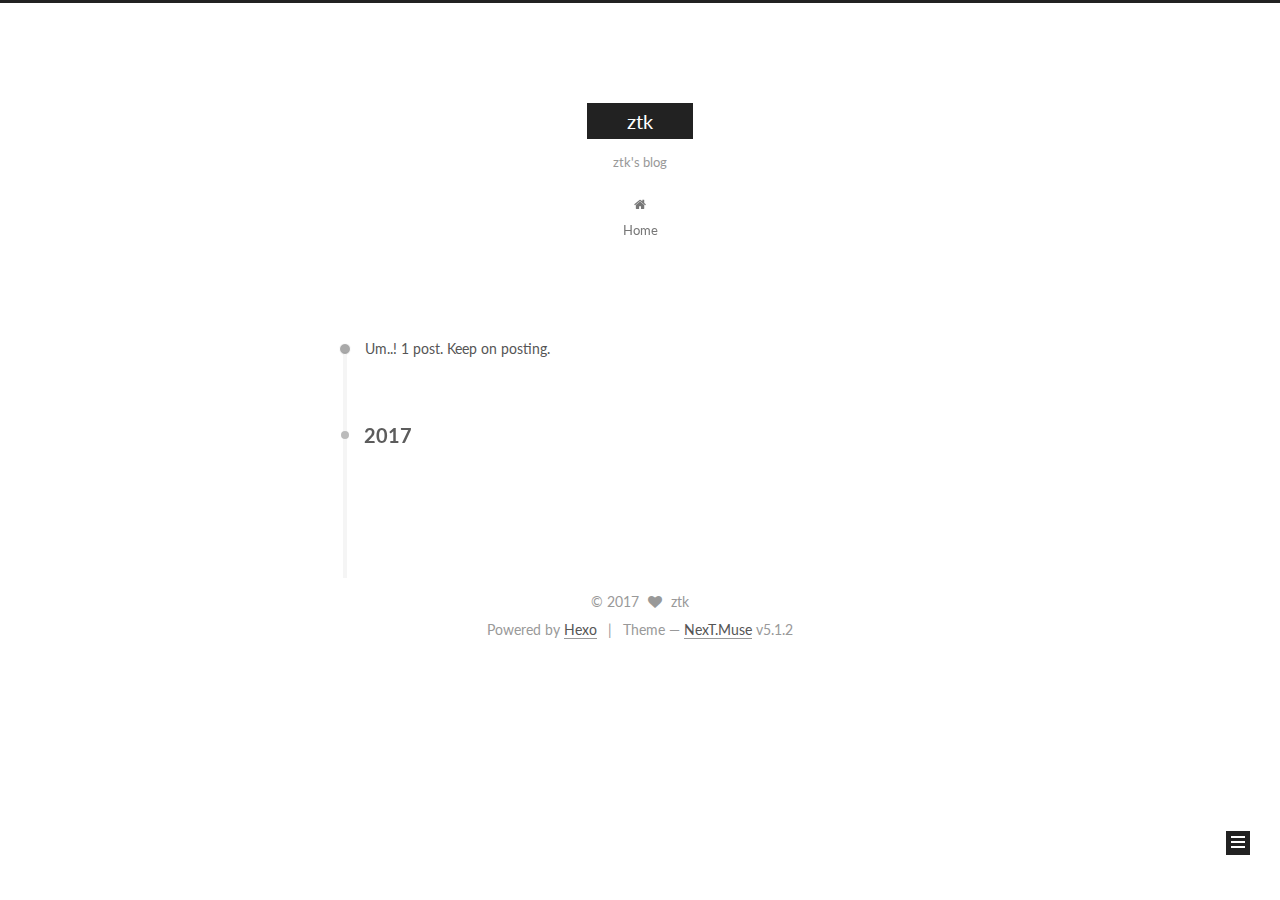
==== commit 9fa6e5d1: "Site updated: 2017-08-22 22:09:45" ====
--- a/archives/index.html
+++ b/archives/index.html
@@ -78,7 +78,7 @@
 <link href="/css/main.css?v=5.1.2" rel="stylesheet" type="text/css" />
 
 
-  <meta name="keywords" content="Hexo, NexT" />
+  <meta name="keywords" content="又是元气满满的一天" />
 
 
 
@@ -139,7 +139,7 @@
 
 
 
-  <title>Archiv | ztk</title>
+  <title>Archive | ztk</title>
   
 
 
@@ -199,7 +199,7 @@
             
               <i class="menu-item-icon fa fa-fw fa-home"></i> <br />
             
-            Startseite
+            Home
           </a>
         </li>
       
@@ -235,7 +235,7 @@
         
           
         
-        Öhm..! Ein Artikel. Bleib dran.
+        Um..! 1 post. Keep on posting.
       </span>
 
       
@@ -334,7 +334,7 @@
             <div class="site-state-item site-state-posts">
               <a href="/">
                 <span class="site-state-item-count">1</span>
-                <span class="site-state-item-name">Artikel</span>
+                <span class="site-state-item-name">posts</span>
               </a>
             </div>
           
@@ -389,7 +389,7 @@
 </div>
 
 
-  <div class="powered-by">Erstellt mit  <a class="theme-link" href="https://hexo.io">Hexo</a></div>
+  <div class="powered-by">Powered by <a class="theme-link" href="https://hexo.io">Hexo</a></div>
 
   <span class="post-meta-divider">|</span>
 
--- a/css/main.css
+++ b/css/main.css
@@ -1808,7 +1808,7 @@
   width: 4px;
   height: 4px;
   border-radius: 50%;
-  background: #b6f5b0;
+  background: #e37416;
 }
 .links-of-blogroll {
   font-size: 13px;
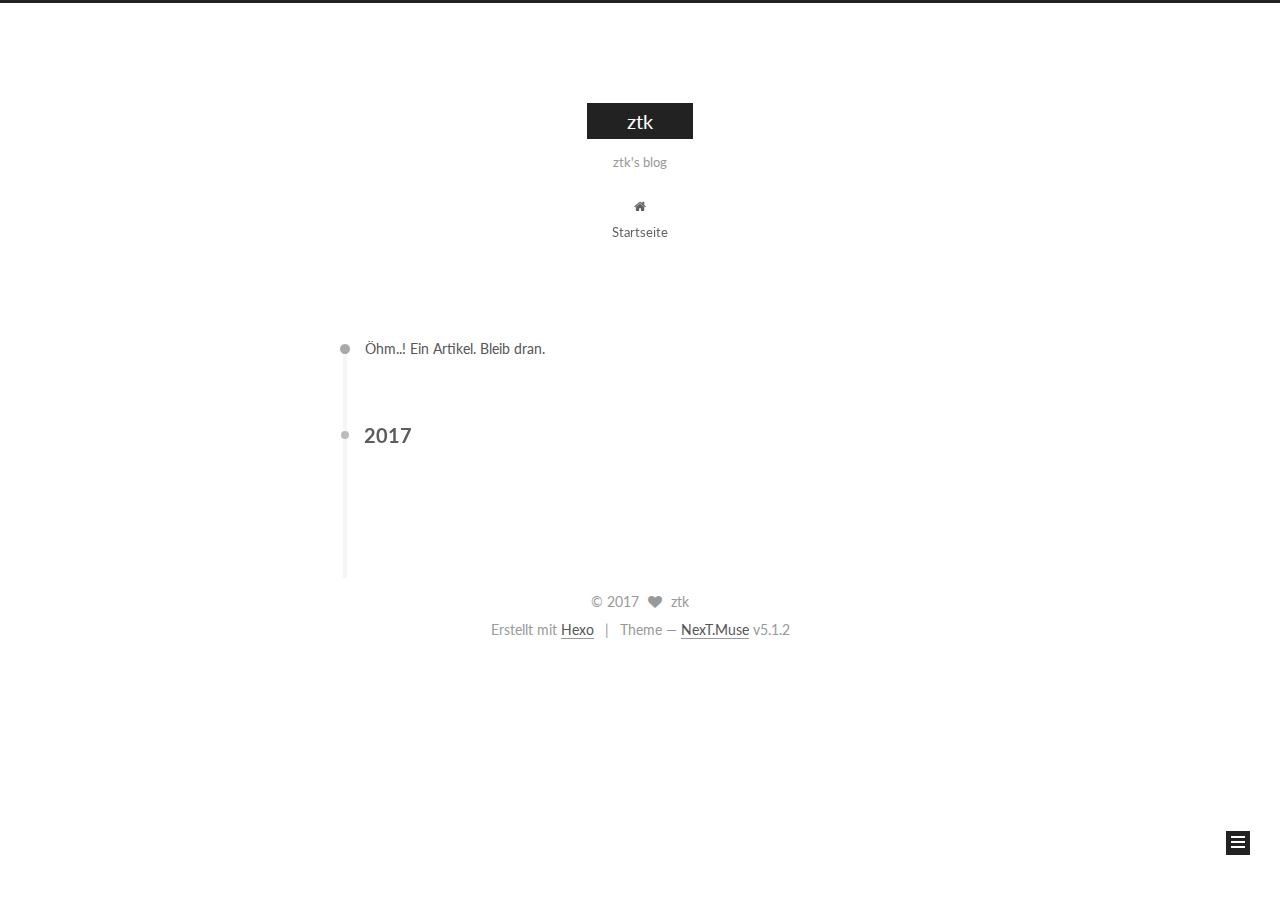
==== commit fca3b30b: "Site updated: 2017-08-22 22:12:00" ====
--- a/archives/index.html
+++ b/archives/index.html
@@ -139,7 +139,7 @@
 
 
 
-  <title>Archive | ztk</title>
+  <title>Archiv | ztk</title>
   
 
 
@@ -199,7 +199,7 @@
             
               <i class="menu-item-icon fa fa-fw fa-home"></i> <br />
             
-            Home
+            Startseite
           </a>
         </li>
       
@@ -235,7 +235,7 @@
         
           
         
-        Um..! 1 post. Keep on posting.
+        Öhm..! Ein Artikel. Bleib dran.
       </span>
 
       
@@ -321,7 +321,7 @@
       <section class="site-overview sidebar-panel sidebar-panel-active">
         <div class="site-author motion-element" itemprop="author" itemscope itemtype="http://schema.org/Person">
           <img class="site-author-image" itemprop="image"
-               src="/images/avatar.gif"
+               src="/images/timg.jpeg"
                alt="ztk" />
           <p class="site-author-name" itemprop="name">ztk</p>
            
@@ -334,7 +334,7 @@
             <div class="site-state-item site-state-posts">
               <a href="/">
                 <span class="site-state-item-count">1</span>
-                <span class="site-state-item-name">posts</span>
+                <span class="site-state-item-name">Artikel</span>
               </a>
             </div>
           
@@ -389,7 +389,7 @@
 </div>
 
 
-  <div class="powered-by">Powered by <a class="theme-link" href="https://hexo.io">Hexo</a></div>
+  <div class="powered-by">Erstellt mit  <a class="theme-link" href="https://hexo.io">Hexo</a></div>
 
   <span class="post-meta-divider">|</span>
 
--- a/css/main.css
+++ b/css/main.css
@@ -1808,7 +1808,7 @@
   width: 4px;
   height: 4px;
   border-radius: 50%;
-  background: #e37416;
+  background: #6209c2;
 }
 .links-of-blogroll {
   font-size: 13px;
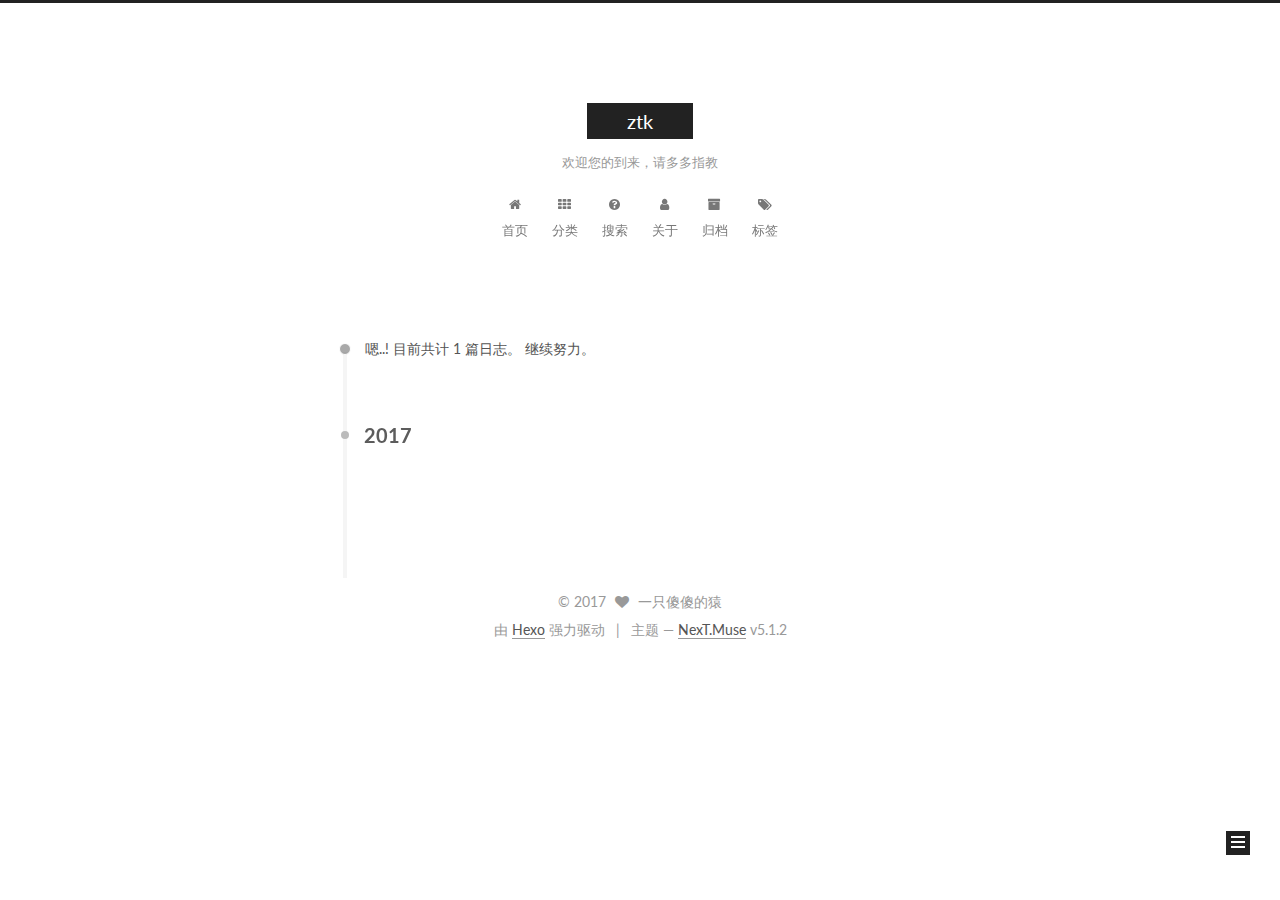
==== commit d2bfa61a: "Site updated: 2017-08-23 00:18:58" ====
--- a/archives/index.html
+++ b/archives/index.html
@@ -5,7 +5,7 @@
   
 
 
-<html class="theme-next muse use-motion" lang="zh-CN">
+<html class="theme-next muse use-motion" lang="zh-Hans">
 <head>
   <meta charset="UTF-8"/>
 <meta http-equiv="X-UA-Compatible" content="IE=edge" />
@@ -94,16 +94,16 @@
 
 
 
-<meta name="description" content="I&apos;m a stupid">
+<meta name="description" content="爱生活，爱xl">
 <meta property="og:type" content="website">
 <meta property="og:title" content="ztk">
 <meta property="og:url" content="http://onlysyz.github.io/archives/index.html">
 <meta property="og:site_name" content="ztk">
-<meta property="og:description" content="I&apos;m a stupid">
-<meta property="og:locale" content="zh-CN">
+<meta property="og:description" content="爱生活，爱xl">
+<meta property="og:locale" content="zh-Hans">
 <meta name="twitter:card" content="summary">
 <meta name="twitter:title" content="ztk">
-<meta name="twitter:description" content="I&apos;m a stupid">
+<meta name="twitter:description" content="爱生活，爱xl">
 
 
 
@@ -119,7 +119,7 @@
     motion: true,
     duoshuo: {
       userId: '0',
-      author: 'Author'
+      author: '博主'
     },
     algolia: {
       applicationID: '',
@@ -139,7 +139,7 @@
 
 
 
-  <title>Archiv | ztk</title>
+  <title>归档 | ztk</title>
   
 
 
@@ -151,7 +151,7 @@
 
 </head>
 
-<body itemscope itemtype="http://schema.org/WebPage" lang="zh-CN">
+<body itemscope itemtype="http://schema.org/WebPage" lang="zh-Hans">
 
   
   
@@ -174,7 +174,7 @@
       </a>
     </div>
       
-        <p class="site-subtitle">ztk's blog</p>
+        <p class="site-subtitle">欢迎您的到来，请多多指教</p>
       
   </div>
 
@@ -195,11 +195,61 @@
       
         
         <li class="menu-item menu-item-home">
-          <a href="/" rel="section">
+          <a href="/首页" rel="section">
             
               <i class="menu-item-icon fa fa-fw fa-home"></i> <br />
             
-            Startseite
+            首页
+          </a>
+        </li>
+      
+        
+        <li class="menu-item menu-item-categories">
+          <a href="/分类" rel="section">
+            
+              <i class="menu-item-icon fa fa-fw fa-th"></i> <br />
+            
+            分类
+          </a>
+        </li>
+      
+        
+        <li class="menu-item menu-item-search">
+          <a href="/搜索" rel="section">
+            
+              <i class="menu-item-icon fa fa-fw fa-question-circle"></i> <br />
+            
+            搜索
+          </a>
+        </li>
+      
+        
+        <li class="menu-item menu-item-about">
+          <a href="/关于" rel="section">
+            
+              <i class="menu-item-icon fa fa-fw fa-user"></i> <br />
+            
+            关于
+          </a>
+        </li>
+      
+        
+        <li class="menu-item menu-item-archives">
+          <a href="/归档" rel="section">
+            
+              <i class="menu-item-icon fa fa-fw fa-archive"></i> <br />
+            
+            归档
+          </a>
+        </li>
+      
+        
+        <li class="menu-item menu-item-tags">
+          <a href="/标签" rel="section">
+            
+              <i class="menu-item-icon fa fa-fw fa-tags"></i> <br />
+            
+            标签
           </a>
         </li>
       
@@ -235,7 +285,7 @@
         
           
         
-        Öhm..! Ein Artikel. Bleib dran.
+        嗯..! 目前共计 1 篇日志。 继续努力。
       </span>
 
       
@@ -259,9 +309,9 @@
 
       <h2 class="post-title">
         
-            <a class="post-title-link" href="/2017/08/21/hello-world/" itemprop="url">
+            <a class="post-title-link" href="/2017/08/23/大数据排序的几种方法/" itemprop="url">
               
-                <span itemprop="name">Hello World</span>
+                <span itemprop="name">未命名</span>
               
             </a>
         
@@ -269,9 +319,9 @@
 
       <div class="post-meta">
         <time class="post-time" itemprop="dateCreated"
-              datetime="2017-08-21T00:46:57+08:00"
-              content="2017-08-21" >
-          08-21
+              datetime="2017-08-23T00:15:19+08:00"
+              content="2017-08-23" >
+          08-23
         </time>
       </div>
 
@@ -322,19 +372,19 @@
         <div class="site-author motion-element" itemprop="author" itemscope itemtype="http://schema.org/Person">
           <img class="site-author-image" itemprop="image"
                src="/images/timg.jpeg"
-               alt="ztk" />
-          <p class="site-author-name" itemprop="name">ztk</p>
+               alt="一只傻傻的猿" />
+          <p class="site-author-name" itemprop="name">一只傻傻的猿</p>
            
-              <p class="site-description motion-element" itemprop="description">I'm a stupid</p>
+              <p class="site-description motion-element" itemprop="description">爱生活，爱xl</p>
           
         </div>
         <nav class="site-state motion-element">
 
           
             <div class="site-state-item site-state-posts">
-              <a href="/">
+              <a href="/归档">
                 <span class="site-state-item-count">1</span>
-                <span class="site-state-item-name">Artikel</span>
+                <span class="site-state-item-name">日志</span>
               </a>
             </div>
           
@@ -349,12 +399,43 @@
 
         <div class="links-of-author motion-element">
           
+            
+              <span class="links-of-author-item">
+                <a href="https://github.com/onlysyz" target="_blank" title="GitHub">
+                  
+                    <i class="fa fa-fw fa-github"></i>
+                  
+                    
+                      GitHub
+                    
+                </a>
+              </span>
+            
+          
         </div>
 
         
         
 
         
+        
+          <div class="links-of-blogroll motion-element links-of-blogroll-inline">
+            <div class="links-of-blogroll-title">
+              <i class="fa  fa-fw fa-globe"></i>
+              
+            </div>
+            <ul class="links-of-blogroll-list">
+              
+                <li class="links-of-blogroll-item">
+                  <a href="https://tech.meituan.com/" title="美团点评技术团队" target="_blank">美团点评技术团队</a>
+                </li>
+              
+                <li class="links-of-blogroll-item">
+                  <a href="https://yq.aliyun.com/" title="阿里云栖社区" target="_blank">阿里云栖社区</a>
+                </li>
+              
+            </ul>
+          </div>
         
 
         
@@ -383,17 +464,17 @@
   <span class="with-love">
     <i class="fa fa-heart"></i>
   </span>
-  <span class="author" itemprop="copyrightHolder">ztk</span>
+  <span class="author" itemprop="copyrightHolder">一只傻傻的猿</span>
 
   
 </div>
 
 
-  <div class="powered-by">Erstellt mit  <a class="theme-link" href="https://hexo.io">Hexo</a></div>
+  <div class="powered-by">由 <a class="theme-link" href="https://hexo.io">Hexo</a> 强力驱动</div>
 
   <span class="post-meta-divider">|</span>
 
-  <div class="theme-info">Theme &mdash; <a class="theme-link" href="https://github.com/iissnan/hexo-theme-next">NexT.Muse</a> v5.1.2</div>
+  <div class="theme-info">主题 &mdash; <a class="theme-link" href="https://github.com/iissnan/hexo-theme-next">NexT.Muse</a> v5.1.2</div>
 
 
         
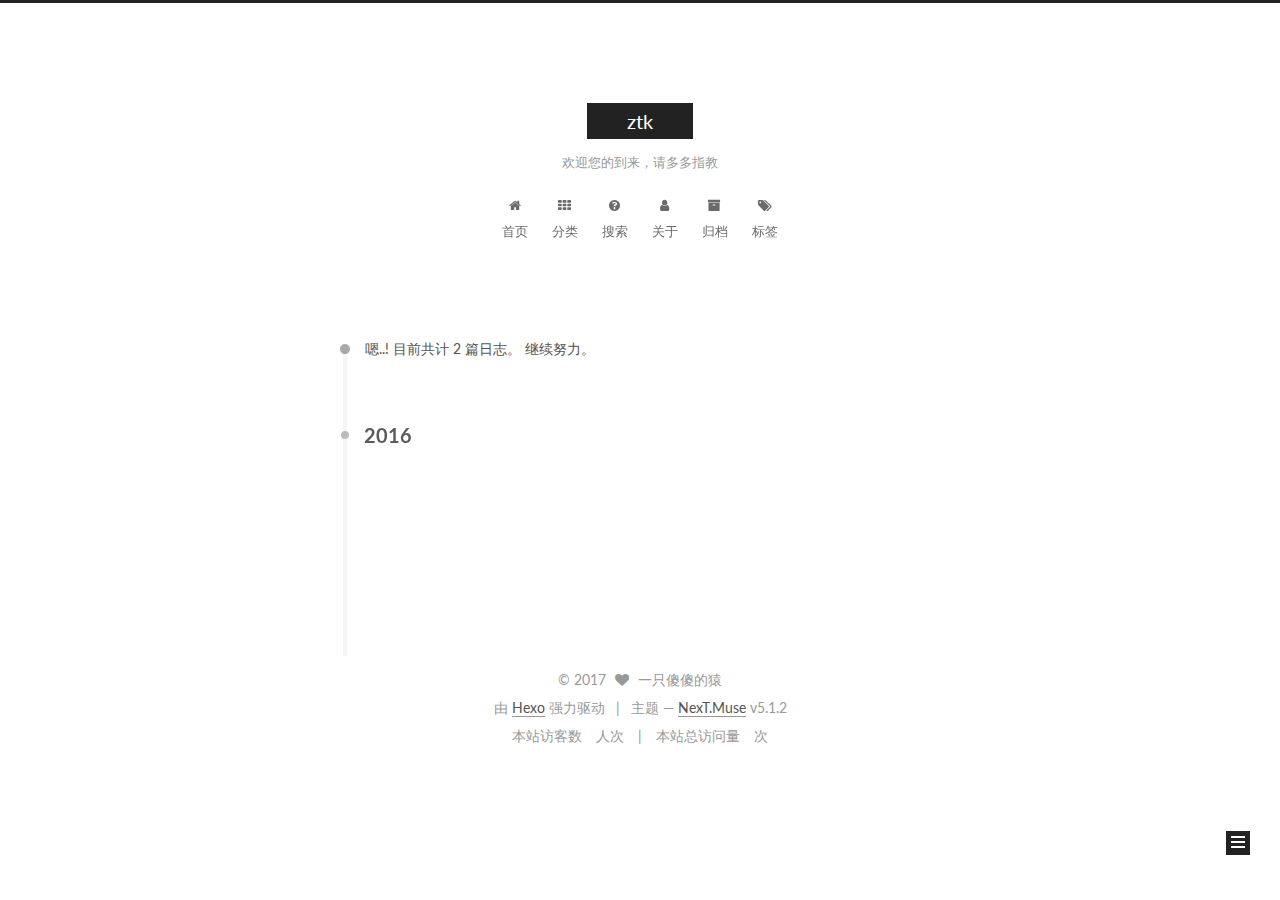
==== commit 1968af25: "Site updated: 2017-08-24 22:19:53" ====
--- a/archives/index.html
+++ b/archives/index.html
@@ -285,7 +285,7 @@
         
           
         
-        嗯..! 目前共计 1 篇日志。 继续努力。
+        嗯..! 目前共计 2 篇日志。 继续努力。
       </span>
 
       
@@ -297,7 +297,7 @@
         
           
           <div class="collection-title">
-            <h2 class="archive-year motion-element" id="archive-year-2017">2017</h2>
+            <h2 class="archive-year motion-element" id="archive-year-2016">2016</h2>
           </div>
         
         
@@ -309,9 +309,9 @@
 
       <h2 class="post-title">
         
-            <a class="post-title-link" href="/2017/08/23/大数据排序的几种方法/" itemprop="url">
-              
-                <span itemprop="name">未命名</span>
+            <a class="post-title-link" href="/2016/11/18/sortyouhua/" itemprop="url">
+              
+                <span itemprop="name">基本排序算法的优化</span>
               
             </a>
         
@@ -319,9 +319,46 @@
 
       <div class="post-meta">
         <time class="post-time" itemprop="dateCreated"
-              datetime="2017-08-23T00:15:19+08:00"
-              content="2017-08-23" >
-          08-23
+              datetime="2016-11-18T13:51:00+08:00"
+              content="2016-11-18" >
+          11-18
+        </time>
+      </div>
+
+    </header>
+  </article>
+
+
+
+      
+
+        
+        
+        
+
+        
+        
+
+        
+
+  <article class="post post-type-normal" itemscope itemtype="http://schema.org/Article">
+    <header class="post-header">
+
+      <h2 class="post-title">
+        
+            <a class="post-title-link" href="/2016/11/12/大数据排序的几种方法/" itemprop="url">
+              
+                <span itemprop="name">大数据排序的几种方法</span>
+              
+            </a>
+        
+      </h2>
+
+      <div class="post-meta">
+        <time class="post-time" itemprop="dateCreated"
+              datetime="2016-11-12T10:50:00+08:00"
+              content="2016-11-12" >
+          11-12
         </time>
       </div>
 
@@ -383,7 +420,7 @@
           
             <div class="site-state-item site-state-posts">
               <a href="/归档">
-                <span class="site-state-item-count">1</span>
+                <span class="site-state-item-count">2</span>
                 <span class="site-state-item-name">日志</span>
               </a>
             </div>
@@ -478,6 +515,26 @@
 
 
         
+<div class="busuanzi-count">
+  <script async src="https://dn-lbstatics.qbox.me/busuanzi/2.3/busuanzi.pure.mini.js"></script>
+
+  
+    <span class="site-uv">
+      本站访客数
+      <span class="busuanzi-value" id="busuanzi_value_site_uv"></span>
+      人次
+    </span>
+  
+
+  
+    <span class="site-pv">
+      本站总访问量
+      <span class="busuanzi-value" id="busuanzi_value_site_pv"></span>
+      次
+    </span>
+  
+</div>
+
 
 
 
@@ -568,6 +625,8 @@
 
   
 
+  
+
 
   <script type="text/javascript" src="/js/src/bootstrap.js?v=5.1.2"></script>
 
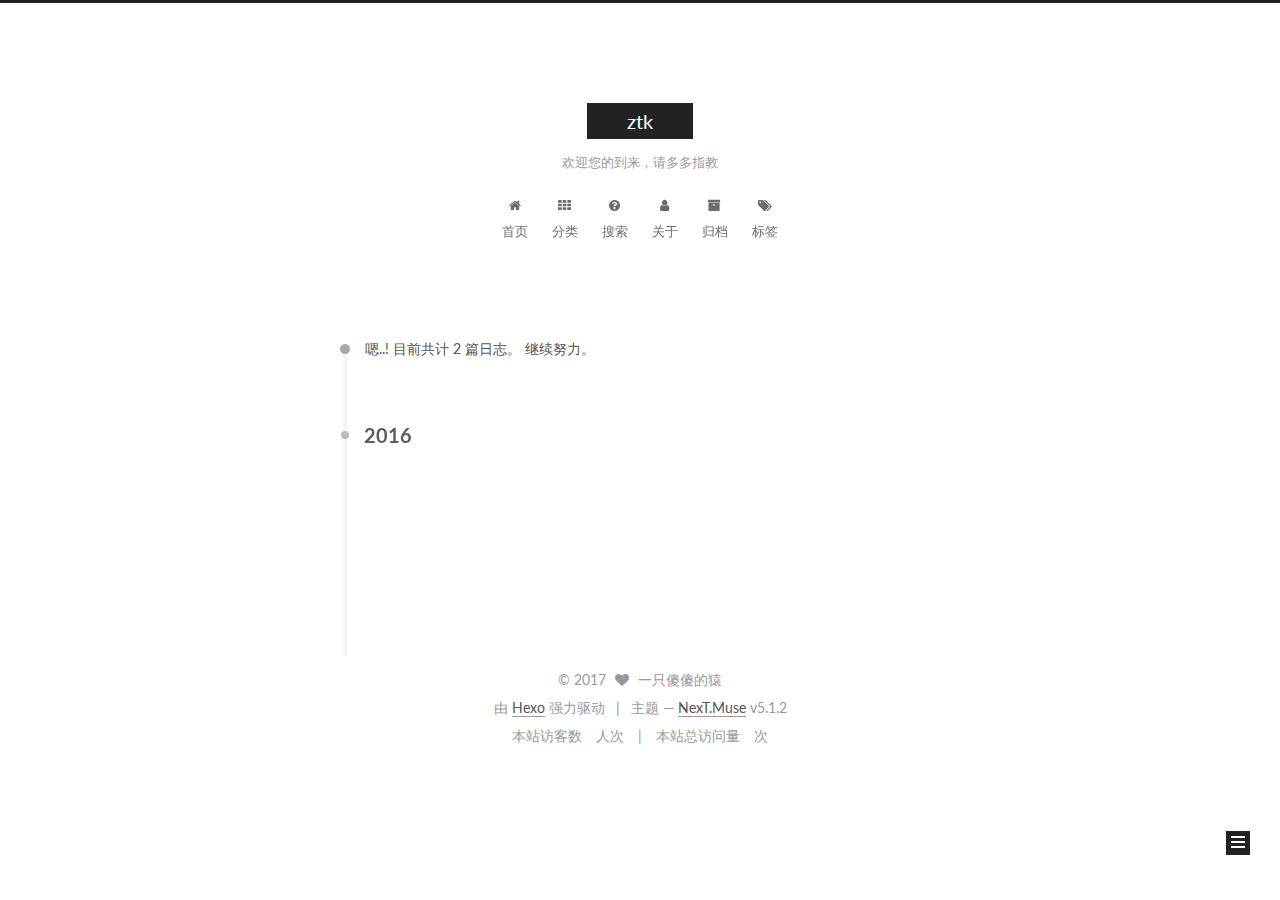
==== commit 1ee55a04: "Site updated: 2017-08-24 22:39:44" ====
--- a/archives/index.html
+++ b/archives/index.html
@@ -149,6 +149,89 @@
 
 
 
+  <!-- custom analytics part create by xiamo -->
+<script src="https://cdn1.lncld.net/static/js/av-core-mini-0.6.1.js"></script>
+<script>AV.initialize("", "");</script>
+<script>
+function showTime(Counter) {
+	var query = new AV.Query(Counter);
+	$(".leancloud_visitors").each(function() {
+		var url = $(this).attr("id").trim();
+		query.equalTo("url", url);
+		query.find({
+			success: function(results) {
+				if (results.length == 0) {
+					var content = '0 ' + $(document.getElementById(url)).text();
+					$(document.getElementById(url)).text(content);
+					return;
+				}
+				for (var i = 0; i < results.length; i++) {
+					var object = results[i];
+					var content = object.get('time') + ' ' + $(document.getElementById(url)).text();
+					$(document.getElementById(url)).text(content);
+				}
+			},
+			error: function(object, error) {
+				console.log("Error: " + error.code + " " + error.message);
+			}
+		});
+
+	});
+}
+
+function addCount(Counter) {
+	var Counter = AV.Object.extend("Counter");
+	url = $(".leancloud_visitors").attr('id').trim();
+	title = $(".leancloud_visitors").attr('data-flag-title').trim();
+	var query = new AV.Query(Counter);
+	query.equalTo("url", url);
+	query.find({
+		success: function(results) {
+			if (results.length > 0) {
+				var counter = results[0];
+				counter.fetchWhenSave(true);
+				counter.increment("time");
+				counter.save(null, {
+					success: function(counter) {
+						var content =  counter.get('time') + ' ' + $(document.getElementById(url)).text();
+						$(document.getElementById(url)).text(content);
+					},
+					error: function(counter, error) {
+						console.log('Failed to save Visitor num, with error message: ' + error.message);
+					}
+				});
+			} else {
+				var newcounter = new Counter();
+				newcounter.set("title", title);
+				newcounter.set("url", url);
+				newcounter.set("time", 1);
+				newcounter.save(null, {
+					success: function(newcounter) {
+					    console.log("newcounter.get('time')="+newcounter.get('time'));
+						var content = newcounter.get('time') + ' ' + $(document.getElementById(url)).text();
+						$(document.getElementById(url)).text(content);
+					},
+					error: function(newcounter, error) {
+						console.log('Failed to create');
+					}
+				});
+			}
+		},
+		error: function(error) {
+			console.log('Error:' + error.code + " " + error.message);
+		}
+	});
+}
+$(function() {
+	var Counter = AV.Object.extend("Counter");
+	if ($('.leancloud_visitors').length == 1) {
+		addCount(Counter);
+	} else if ($('.post-title-link').length > 1) {
+		showTime(Counter);
+	}
+}); 
+</script>
+
 </head>
 
 <body itemscope itemtype="http://schema.org/WebPage" lang="zh-Hans">
